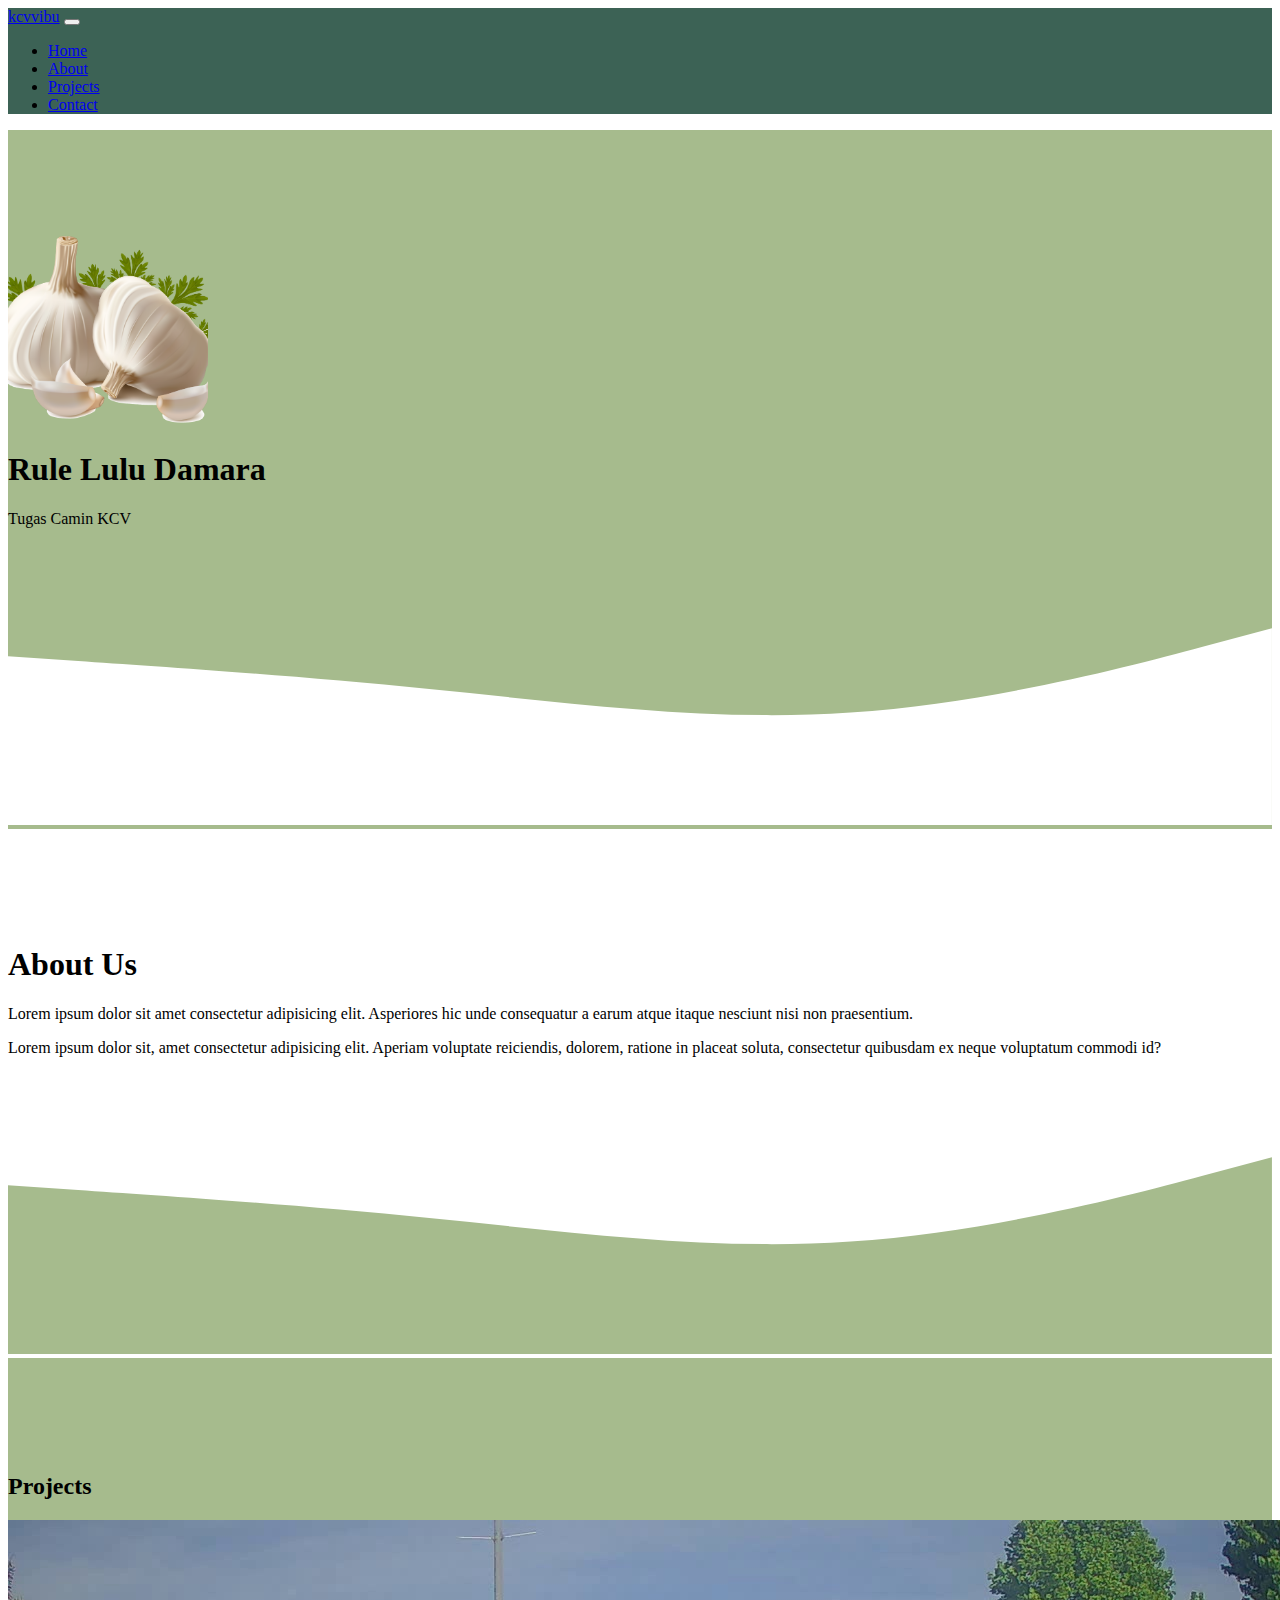
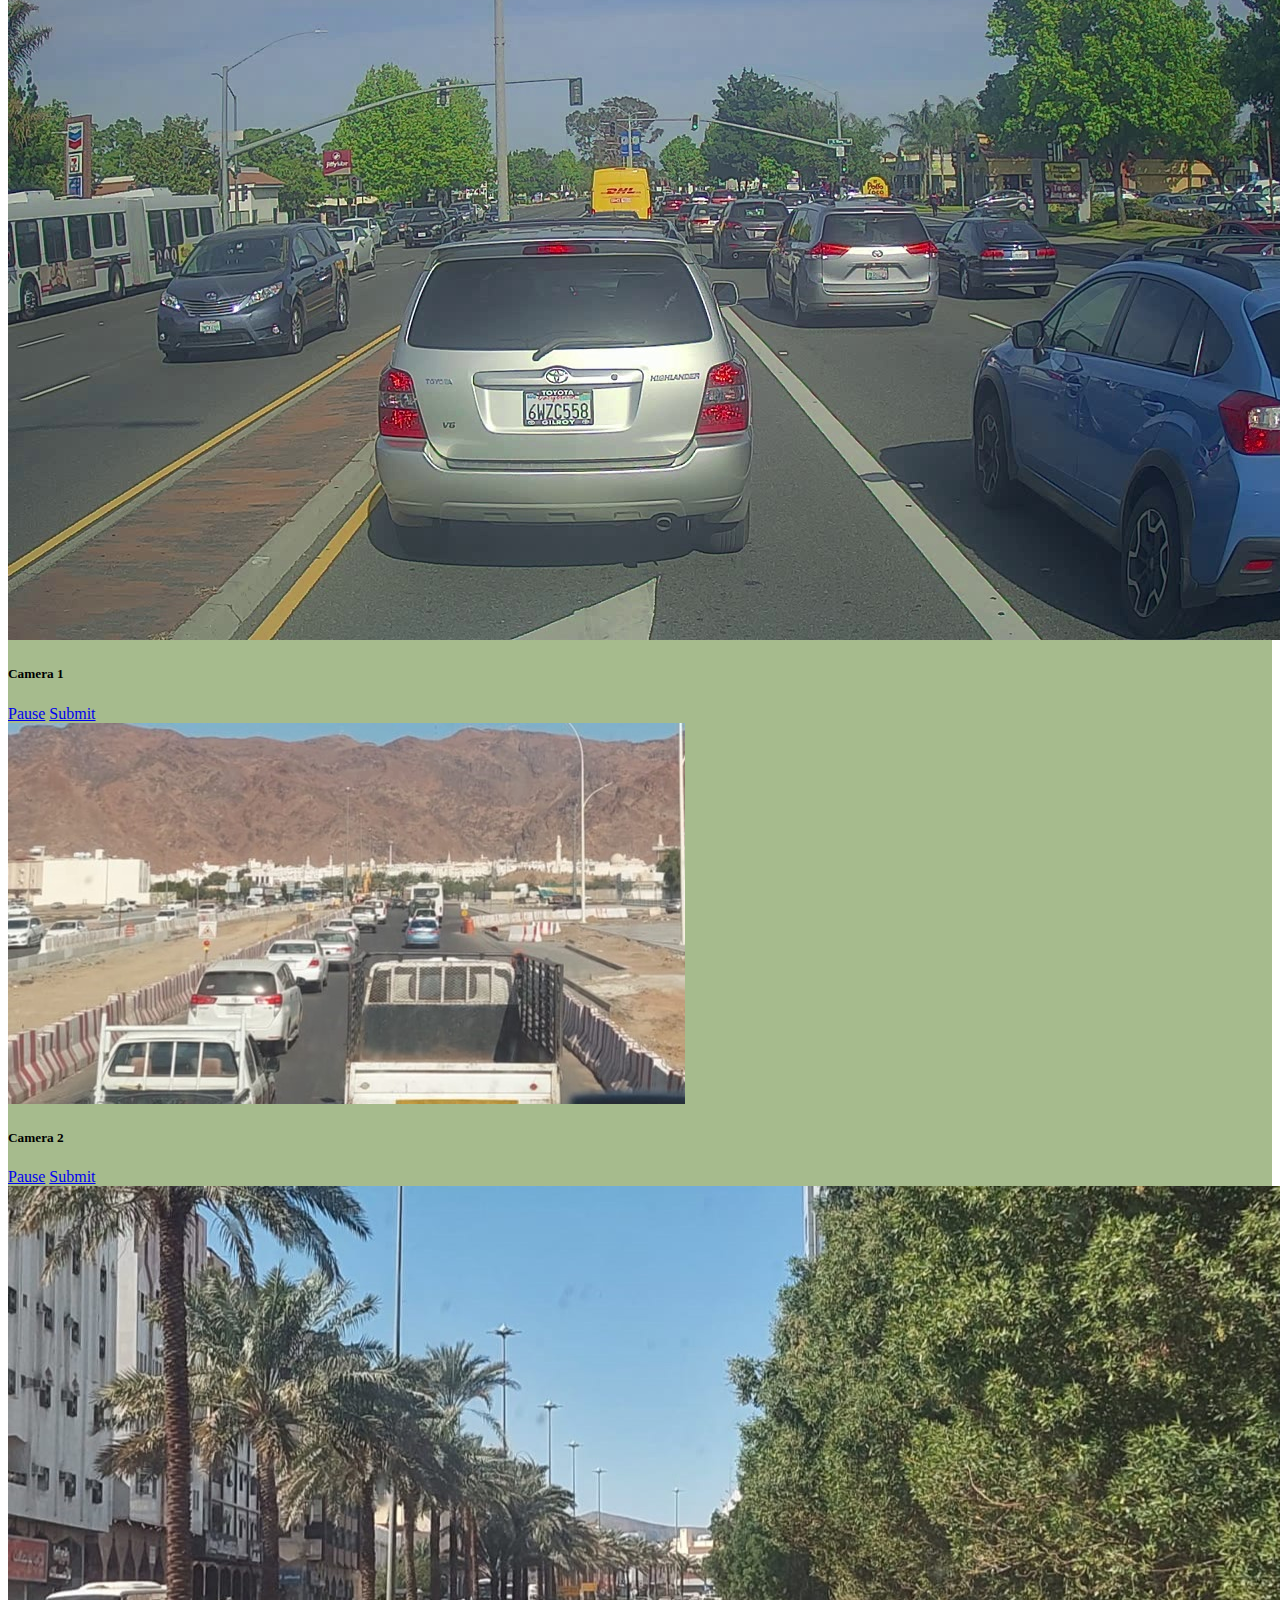
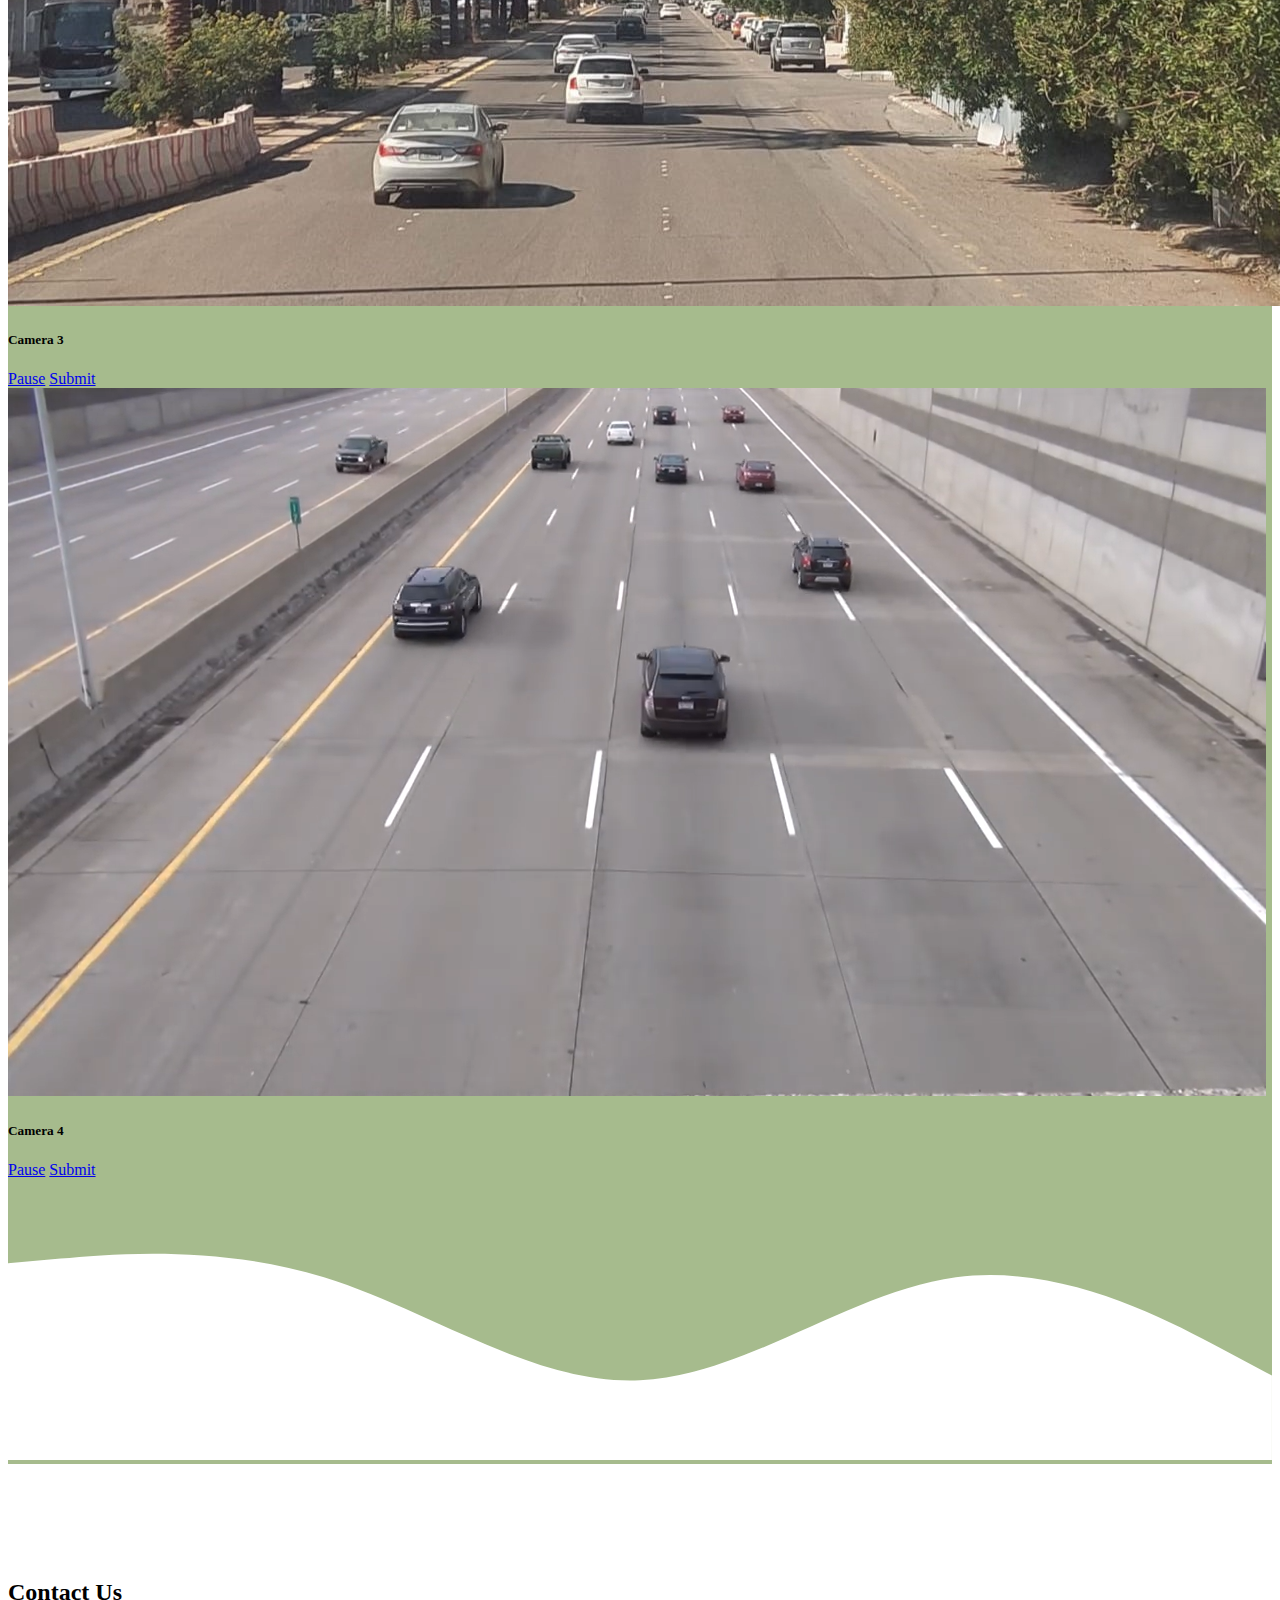
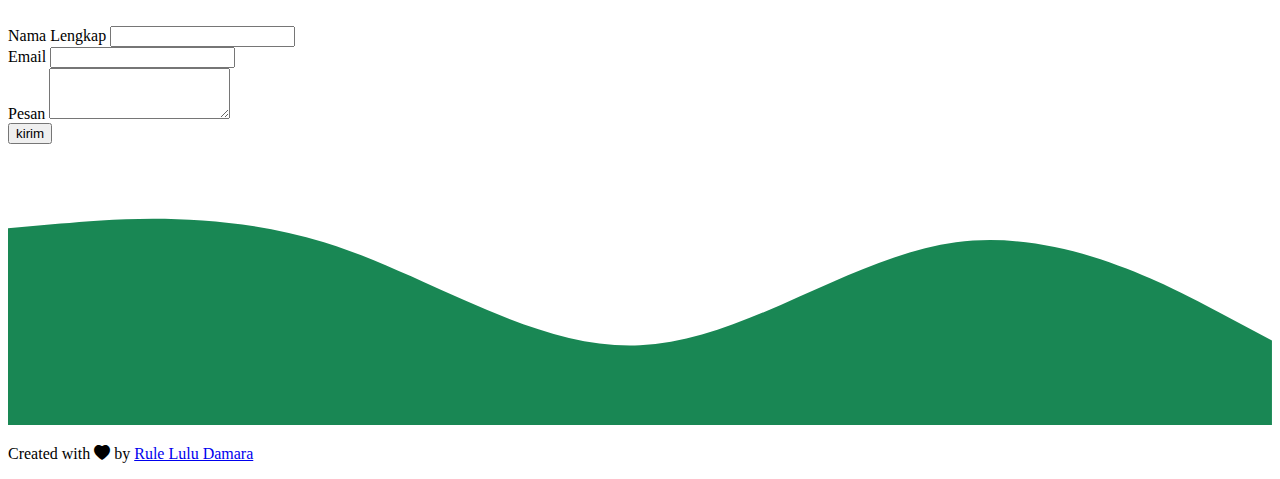
==== index.html @ 551d7cbe "first commit" ====
<!DOCTYPE html>
<html lang="en">
  <head>
    <meta charset="utf-8" />
    <meta name="viewport" content="width=device-width, initial-scale=1" />
    <title>kcvvibu</title>

    <!-- Bootstarp CSS-->
    <link href="https://cdn.jsdelivr.net/npm/bootstrap@5.3.0-alpha1/dist/css/bootstrap.min.css" rel="stylesheet" integrity="sha384-GLhlTQ8iRABdZLl6O3oVMWSktQOp6b7In1Zl3/Jr59b6EGGoI1aFkw7cmDA6j6gD" crossorigin="anonymous" />

    <!-- Bootstrap Icon-->
    <link rel="stylesheet" href="https://cdn.jsdelivr.net/npm/bootstrap-icons@1.10.3/font/bootstrap-icons.css" />

    <!-- CSS -->
    <link rel="stylesheet" href="style.css" />
  </head>

  <body id="home">
    <!-- Navigation Bar-->
    <nav class="navbar navbar-expand-lg navbar-dark shadow-sm fixed-top" style="background-color: #3c6255 ">
      <div class="container">
        <a class="navbar-brand" href="#">kcvvibu</a>
        <button class="navbar-toggler" type="button" data-bs-toggle="collapse" data-bs-target="#navbarNav" aria-controls="navbarNav" aria-expanded="false" aria-label="Toggle navigation">
          <span class="navbar-toggler-icon"></span>
        </button>
        <div class="collapse navbar-collapse" id="navbarNav">
          <ul class="navbar-nav ms-auto">
            <li class="nav-item">
              <a class="nav-link active" aria-current="page" href="#home">Home</a>
            </li>
            <li class="nav-item">
              <a class="nav-link" href="#about">About</a>
            </li>
            <li class="nav-item">
              <a class="nav-link" href="#projects">Projects</a>
            </li>
            <li class="nav-item">
              <a class="nav-link" href="#contact">Contact</a>
            </li>
          </ul>
        </div>
      </div>
    </nav>
    <!-- End Navigation Bar-->

    <!-- Jumbo Tron-->
    <section class="jumbotron text-center">
      <img src="Images/bawang.png" width="200" class="rounded-circle img-thumbnail" />
      <h1 class="display-4">Rule Lulu Damara</h1>
      <p class="lead">Tugas Camin KCV</p>
      <svg xmlns="http://www.w3.org/2000/svg" viewBox="0 0 1440 320">
        <path
          fill="#fff"
          fill-opacity="1"
          d="M0,128L80,133.3C160,139,320,149,480,165.3C640,181,800,203,960,192C1120,181,1280,139,1360,117.3L1440,96L1440,320L1360,320C1280,320,1120,320,960,320C800,320,640,320,480,320C320,320,160,320,80,320L0,320Z"
        ></path>
      </svg>
    </section>
    <!-- End Jumbo Tron-->

    <!-- About -->
    <section id="about">
      <div class="container">
        <div class="row text-center mb-4">
          <div class="col">
            <h1>About Us</h1>
          </div>
        </div>
        <div class="row justify-content-center fs-5 text-center">
          <div class="col-md-4 md-4">
            <p>Lorem ipsum dolor sit amet consectetur adipisicing elit. Asperiores hic unde consequatur a earum atque itaque nesciunt nisi non praesentium.</p>
          </div>
          <div class="col-md-4 md-4">
            <p>Lorem ipsum dolor sit, amet consectetur adipisicing elit. Aperiam voluptate reiciendis, dolorem, ratione in placeat soluta, consectetur quibusdam ex neque voluptatum commodi id?</p>
          </div>
        </div>
      </div>
      <svg xmlns="http://www.w3.org/2000/svg" viewBox="0 0 1440 320">
        <path
          fill="#A6BB8D"
          fill-opacity="1"
          d="M0,128L80,133.3C160,139,320,149,480,165.3C640,181,800,203,960,192C1120,181,1280,139,1360,117.3L1440,96L1440,320L1360,320C1280,320,1120,320,960,320C800,320,640,320,480,320C320,320,160,320,80,320L0,320Z"
        ></path>
      </svg>
    </section>
    <!-- End About-->

    <!-- Projects -->
    <section id="projects">
      <div class="container">
        <div class="row text-center mb-3">
          <div class="col">
            <h2>Projects</h2>
          </div>
        </div>
        <div class="row text-center justify-content-center">
          <div class="col-md-3 mb-3">
            <div class="card">
              <img src="Images/test.jpg" class="card-img-top" alt="camera 1" />
              <div class="card-body">
                <h5 class="card-title">Camera 1</h5>
                <a href="#" class="btn btn-success">Pause</a>
                <a href="#" class="btn btn-success ms-3">Submit</a>
              </div>
            </div>
          </div>
          <div class="col-md-3 mb-3">
            <div class="card">
              <img src="Images/car2.jpeg" class="card-img-top" alt="camera 2" />
              <div class="card-body">
                <h5 class="card-title">Camera 2</h5>
                <a href="#" class="btn btn-success">Pause</a>
                <a href="#" class="btn btn-success ms-3">Submit</a>
              </div>
            </div>
          </div>
          <div class="col-md-3 mb-3">
            <div class="card">
              <img src="Images/car3.jpeg" class="card-img-top" alt="camera 3" />
              <div class="card-body">
                <h5 class="card-title">Camera 3</h5>
                <a href="#" class="btn btn-success">Pause</a>
                <a href="#" class="btn btn-success ms-3">Submit</a>
              </div>
            </div>
          </div>
          <div class="col-md-3 mb-3">
            <div class="card">
              <img src="Images/cars.png" class="card-img-top" alt="camera 4" />
              <div class="card-body">
                <h5 class="card-title">Camera 4</h5>
                <a href="#" class="btn btn-success">Pause</a>
                <a href="#" class="btn btn-success ms-3">Submit</a>
              </div>
            </div>
          </div>
        </div>
      </div>
      <svg xmlns="http://www.w3.org/2000/svg" viewBox="0 0 1440 320">
        <path
          fill="#fff"
          fill-opacity="1"
          d="M0,96L60,90.7C120,85,240,75,360,112C480,149,600,235,720,229.3C840,224,960,128,1080,112C1200,96,1320,160,1380,192L1440,224L1440,320L1380,320C1320,320,1200,320,1080,320C960,320,840,320,720,320C600,320,480,320,360,320C240,320,120,320,60,320L0,320Z"
        ></path>
      </svg>
    </section>
    <!-- End Projects-->

    <!-- Contact -->
    <section id="contact">
      <div class="container">
        <div class="row text-center">
          <div class="col mb-3">
            <h2>Contact Us</h2>
          </div>
        </div>
        <div class="row justify-content-center">
          <div class="col-md-8">
            <form>
              <div class="mb-3">
                <label for="name" class="form-label">Nama Lengkap</label>
                <input type="name" class="form-control" id="name" aria-describedby="emailHelp" />
              </div>
              <div class="mb-3">
                <label for="email" class="form-label">Email</label>
                <input type="email" class="form-control" id="email" aria-describedby="emailHelp" />
              </div>
              <div class="mb-3">
                <label for="Pesan" class="form-label">Pesan</label>
                <textarea class="form-control" id="pesan" rows="3"></textarea>
              </div>
              <button type="submit" class="btn btn-success">kirim</button>
            </form>
          </div>
        </div>
      </div>
      <svg xmlns="http://www.w3.org/2000/svg" viewBox="0 0 1440 320">
        <path
          fill="#198754"
          fill-opacity="1"
          d="M0,96L60,90.7C120,85,240,75,360,112C480,149,600,235,720,229.3C840,224,960,128,1080,112C1200,96,1320,160,1380,192L1440,224L1440,320L1380,320C1320,320,1200,320,1080,320C960,320,840,320,720,320C600,320,480,320,360,320C240,320,120,320,60,320L0,320Z"
        ></path>
      </svg>
    </section>
    <!-- End Contact-->

    <!-- Footer -->
    <footer class="bg-success text-white text-center pb-2">
      <p>Created with <i class="bi bi-heart-fill"></i> by <a href="#" class="text-white fw-bold">Rule Lulu Damara</a></p>
    </footer>
    <!-- End Footer -->

    <script src="https://cdn.jsdelivr.net/npm/bootstrap@5.3.0-alpha1/dist/js/bootstrap.bundle.min.js" integrity="sha384-w76AqPfDkMBDXo30jS1Sgez6pr3x5MlQ1ZAGC+nuZB+EYdgRZgiwxhTBTkF7CXvN" crossorigin="anonymous"></script>
  </body>
</html>
---- style.css ----
body {
  min-height: 2000px;
}
.jumbotron {
  padding-top: 6rem;
  background-color: #a6bb8d;
}

#projects {
  background-color: #a6bb8d;
}

section {
    padding-top: 6rem;
}
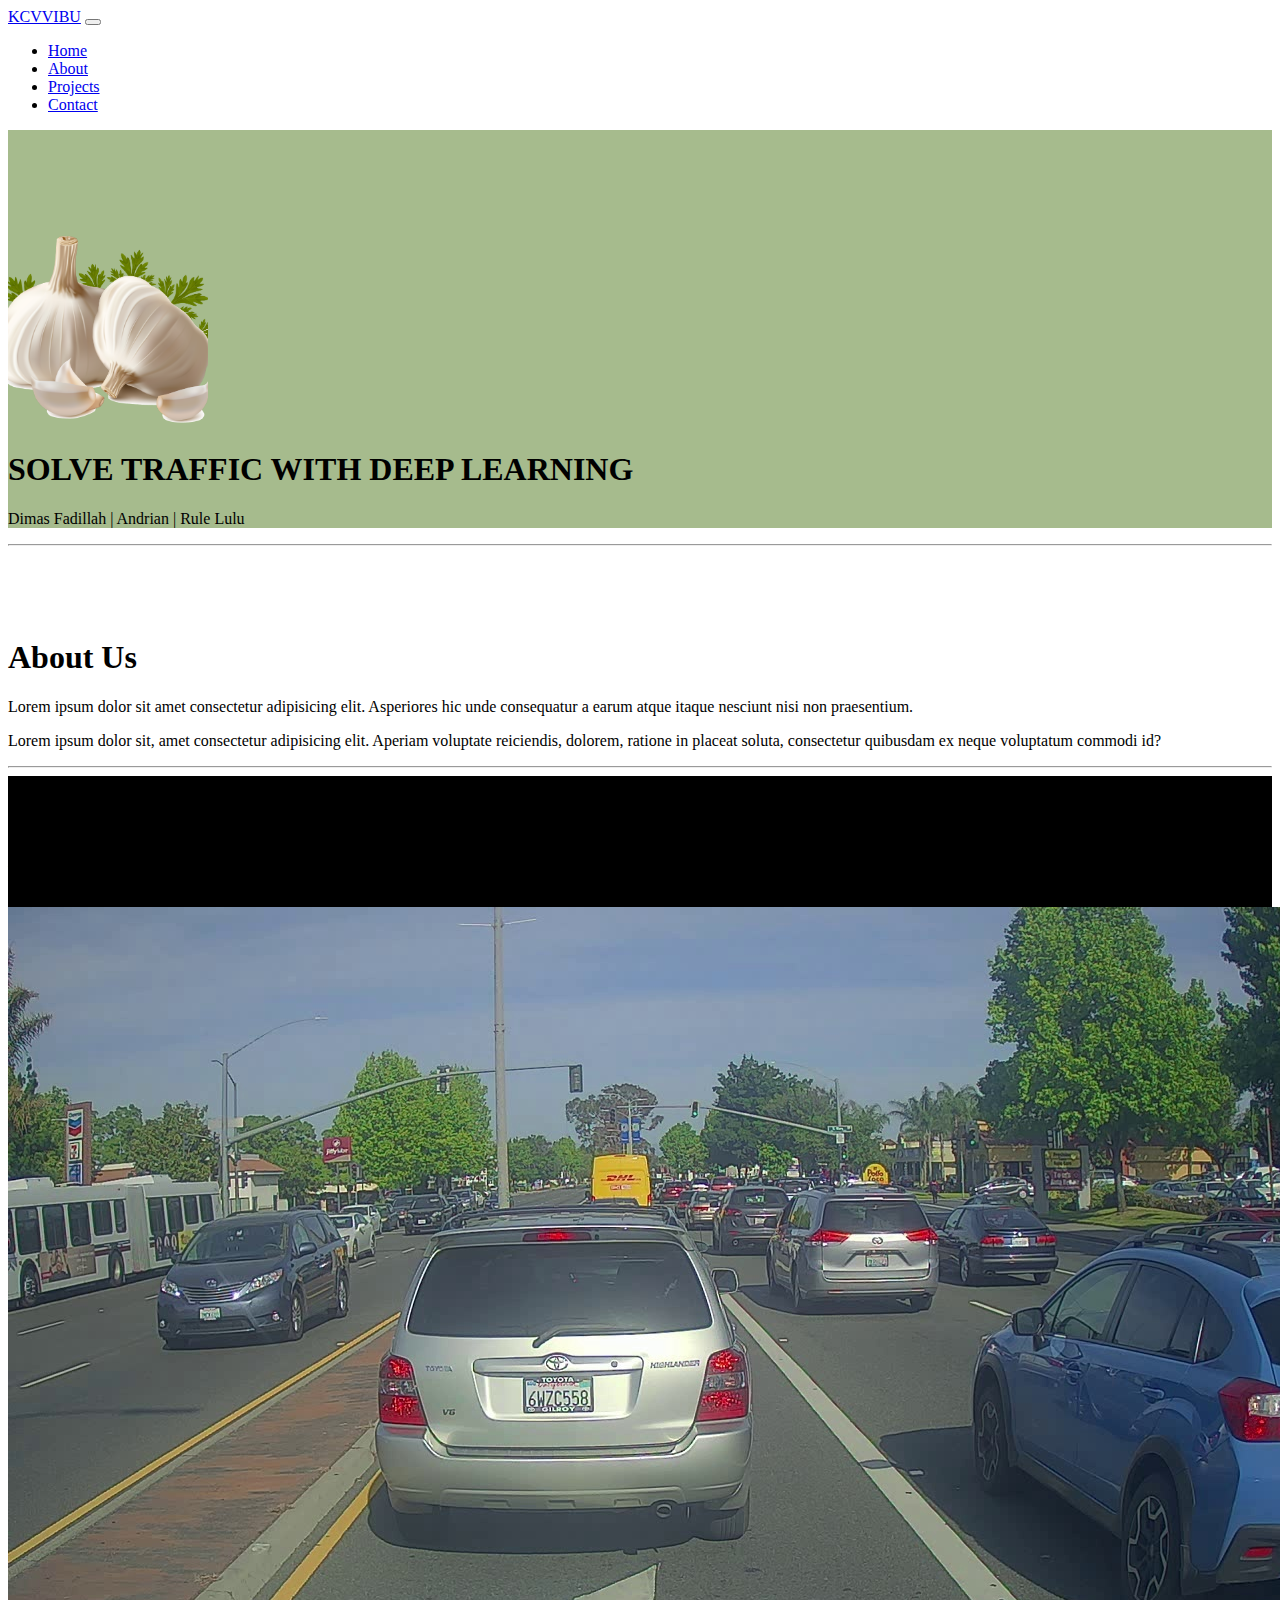
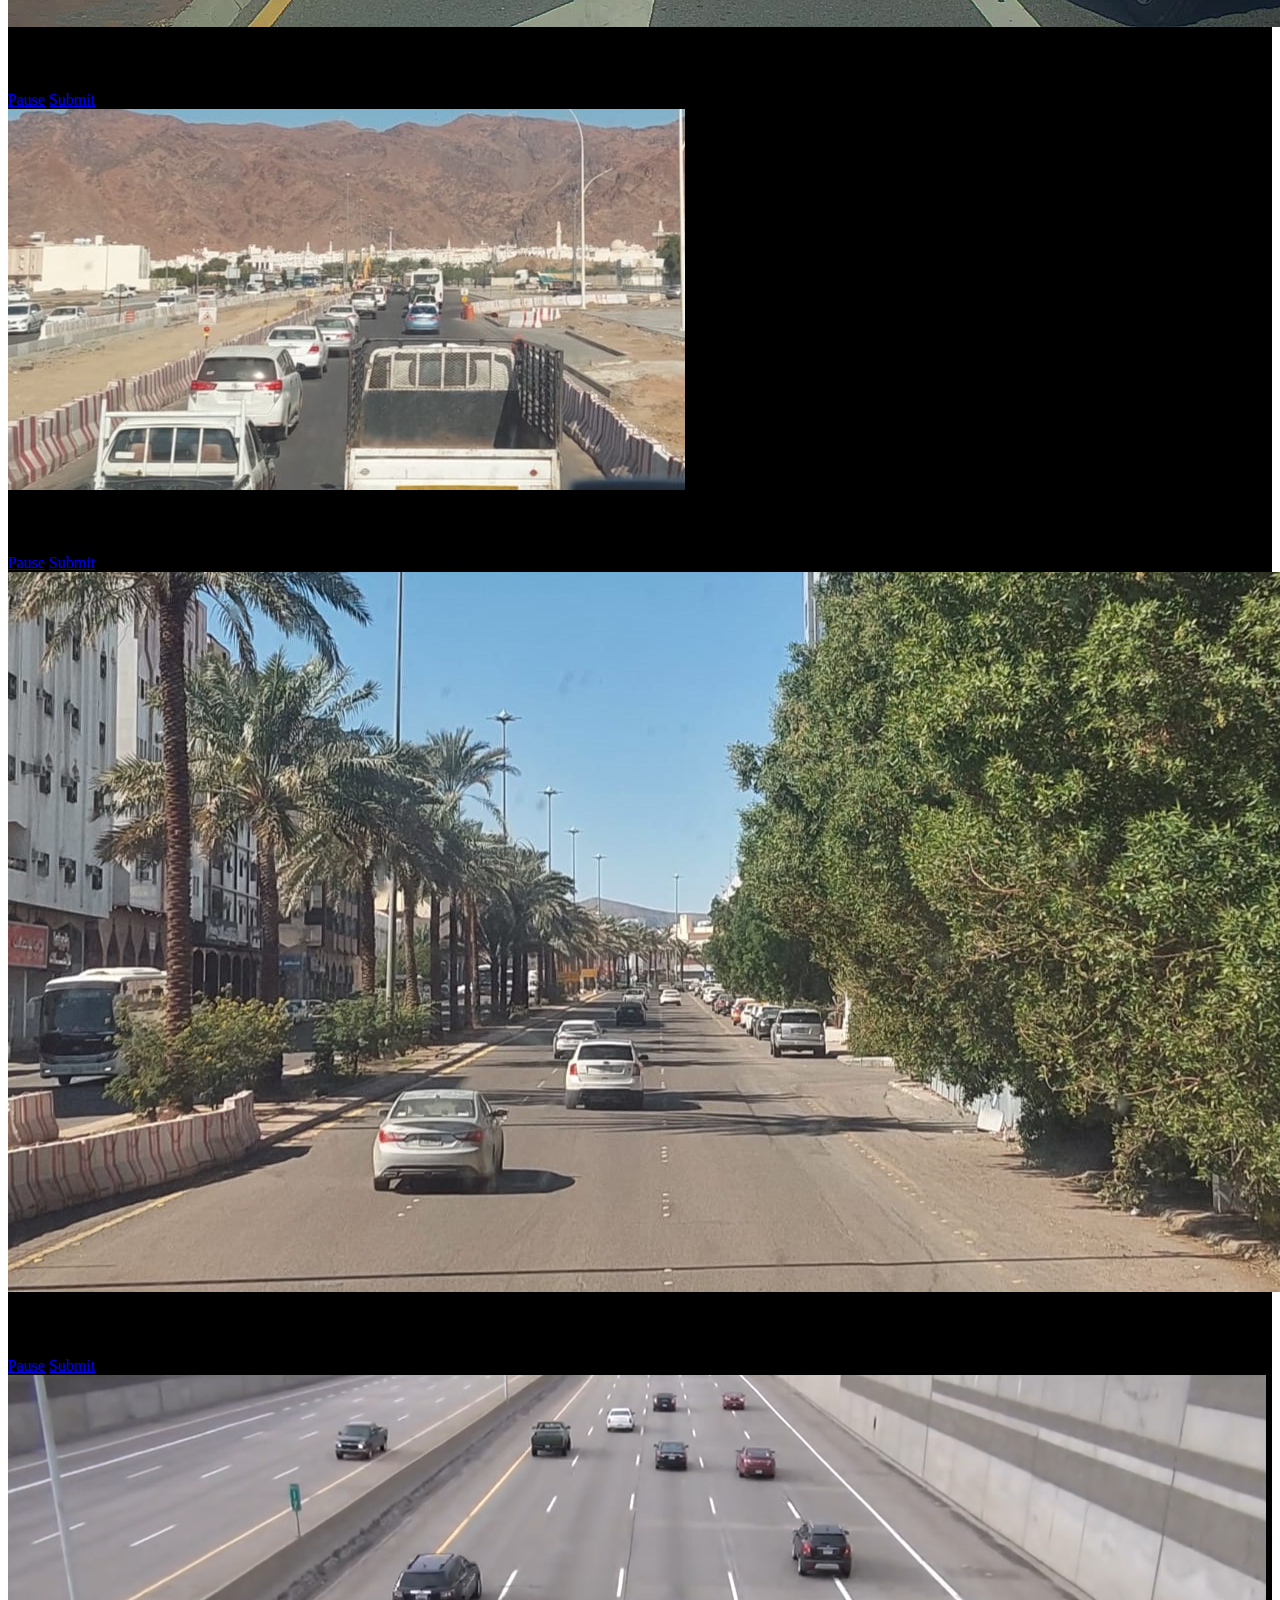
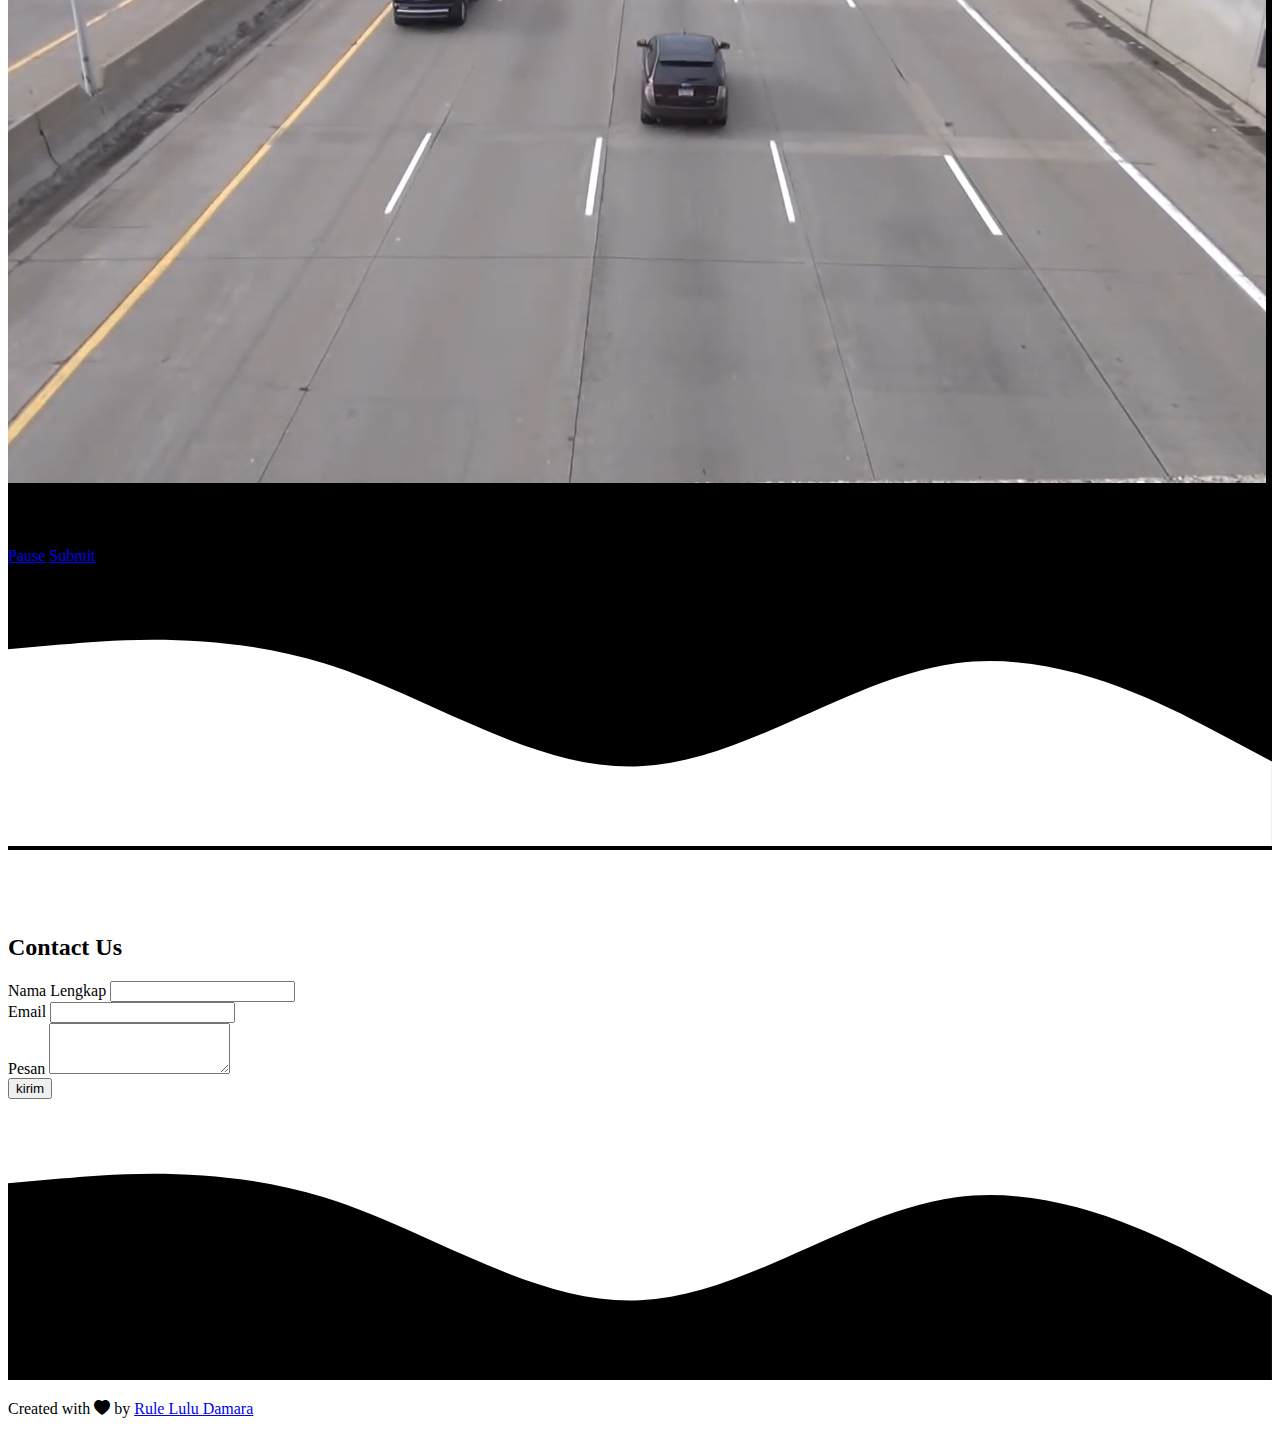
==== commit 1ea19e23: "first change" ====
--- a/index.html
+++ b/index.html
@@ -17,9 +17,9 @@
 
   <body id="home">
     <!-- Navigation Bar-->
-    <nav class="navbar navbar-expand-lg navbar-dark shadow-sm fixed-top" style="background-color: #3c6255 ">
+    <nav class="navbar navbar-expand-lg navbar-dark shadow-sm fixed-top bg-black">
       <div class="container">
-        <a class="navbar-brand" href="#">kcvvibu</a>
+        <a class="navbar-brand" href="#">KCVVIBU</a>
         <button class="navbar-toggler" type="button" data-bs-toggle="collapse" data-bs-target="#navbarNav" aria-controls="navbarNav" aria-expanded="false" aria-label="Toggle navigation">
           <span class="navbar-toggler-icon"></span>
         </button>
@@ -44,29 +44,23 @@
     <!-- End Navigation Bar-->
 
     <!-- Jumbo Tron-->
-    <section class="jumbotron text-center">
-      <img src="Images/bawang.png" width="200" class="rounded-circle img-thumbnail" />
-      <h1 class="display-4">Rule Lulu Damara</h1>
-      <p class="lead">Tugas Camin KCV</p>
-      <svg xmlns="http://www.w3.org/2000/svg" viewBox="0 0 1440 320">
-        <path
-          fill="#fff"
-          fill-opacity="1"
-          d="M0,128L80,133.3C160,139,320,149,480,165.3C640,181,800,203,960,192C1120,181,1280,139,1360,117.3L1440,96L1440,320L1360,320C1280,320,1120,320,960,320C800,320,640,320,480,320C320,320,160,320,80,320L0,320Z"
-        ></path>
-      </svg>
+    <section class="jumbotron text-center bg-black mb-3">
+      <img src="Images/bawang.png" width="200" class="rounded-circle img-thumbnail mb-3" />
+      <h1 class="display-4 text-light-emphasis">SOLVE TRAFFIC WITH DEEP LEARNING</h1>
+      <p class="lead text-light-emphasis pb-xxl-5">Dimas Fadillah | Andrian | Rule Lulu</p>
     </section>
     <!-- End Jumbo Tron-->
 
     <!-- About -->
+    <hr />
     <section id="about">
-      <div class="container">
+      <div class="container mb-3">
         <div class="row text-center mb-4">
           <div class="col">
             <h1>About Us</h1>
           </div>
         </div>
-        <div class="row justify-content-center fs-5 text-center">
+        <div class="row justify-content-center fs-5 text-center pb-5">
           <div class="col-md-4 md-4">
             <p>Lorem ipsum dolor sit amet consectetur adipisicing elit. Asperiores hic unde consequatur a earum atque itaque nesciunt nisi non praesentium.</p>
           </div>
@@ -75,14 +69,8 @@
           </div>
         </div>
       </div>
-      <svg xmlns="http://www.w3.org/2000/svg" viewBox="0 0 1440 320">
-        <path
-          fill="#A6BB8D"
-          fill-opacity="1"
-          d="M0,128L80,133.3C160,139,320,149,480,165.3C640,181,800,203,960,192C1120,181,1280,139,1360,117.3L1440,96L1440,320L1360,320C1280,320,1120,320,960,320C800,320,640,320,480,320C320,320,160,320,80,320L0,320Z"
-        ></path>
-      </svg>
     </section>
+    <hr />
     <!-- End About-->
 
     <!-- Projects -->
@@ -90,7 +78,7 @@
       <div class="container">
         <div class="row text-center mb-3">
           <div class="col">
-            <h2>Projects</h2>
+            <h2 class="text-white">Projects</h2>
           </div>
         </div>
         <div class="row text-center justify-content-center">
@@ -107,7 +95,7 @@
           <div class="col-md-3 mb-3">
             <div class="card">
               <img src="Images/car2.jpeg" class="card-img-top" alt="camera 2" />
-              <div class="card-body">
+              <div class="card-body bg-suc">
                 <h5 class="card-title">Camera 2</h5>
                 <a href="#" class="btn btn-success">Pause</a>
                 <a href="#" class="btn btn-success ms-3">Submit</a>
@@ -155,7 +143,7 @@
           </div>
         </div>
         <div class="row justify-content-center">
-          <div class="col-md-8">
+          <div class="col-md-5">
             <form>
               <div class="mb-3">
                 <label for="name" class="form-label">Nama Lengkap</label>
@@ -176,7 +164,7 @@
       </div>
       <svg xmlns="http://www.w3.org/2000/svg" viewBox="0 0 1440 320">
         <path
-          fill="#198754"
+          fill="bg-black"
           fill-opacity="1"
           d="M0,96L60,90.7C120,85,240,75,360,112C480,149,600,235,720,229.3C840,224,960,128,1080,112C1200,96,1320,160,1380,192L1440,224L1440,320L1380,320C1320,320,1200,320,1080,320C960,320,840,320,720,320C600,320,480,320,360,320C240,320,120,320,60,320L0,320Z"
         ></path>
@@ -185,7 +173,7 @@
     <!-- End Contact-->
 
     <!-- Footer -->
-    <footer class="bg-success text-white text-center pb-2">
+    <footer class="bg-black text-white text-center pb-2">
       <p>Created with <i class="bi bi-heart-fill"></i> by <a href="#" class="text-white fw-bold">Rule Lulu Damara</a></p>
     </footer>
     <!-- End Footer -->
--- a/style.css
+++ b/style.css
@@ -1,15 +1,12 @@
-body {
-  min-height: 2000px;
-}
 .jumbotron {
   padding-top: 6rem;
   background-color: #a6bb8d;
 }
 
 #projects {
-  background-color: #a6bb8d;
+  background-color: black;
 }
 
 section {
-    padding-top: 6rem;
-}+  padding-top: 4rem;
+}
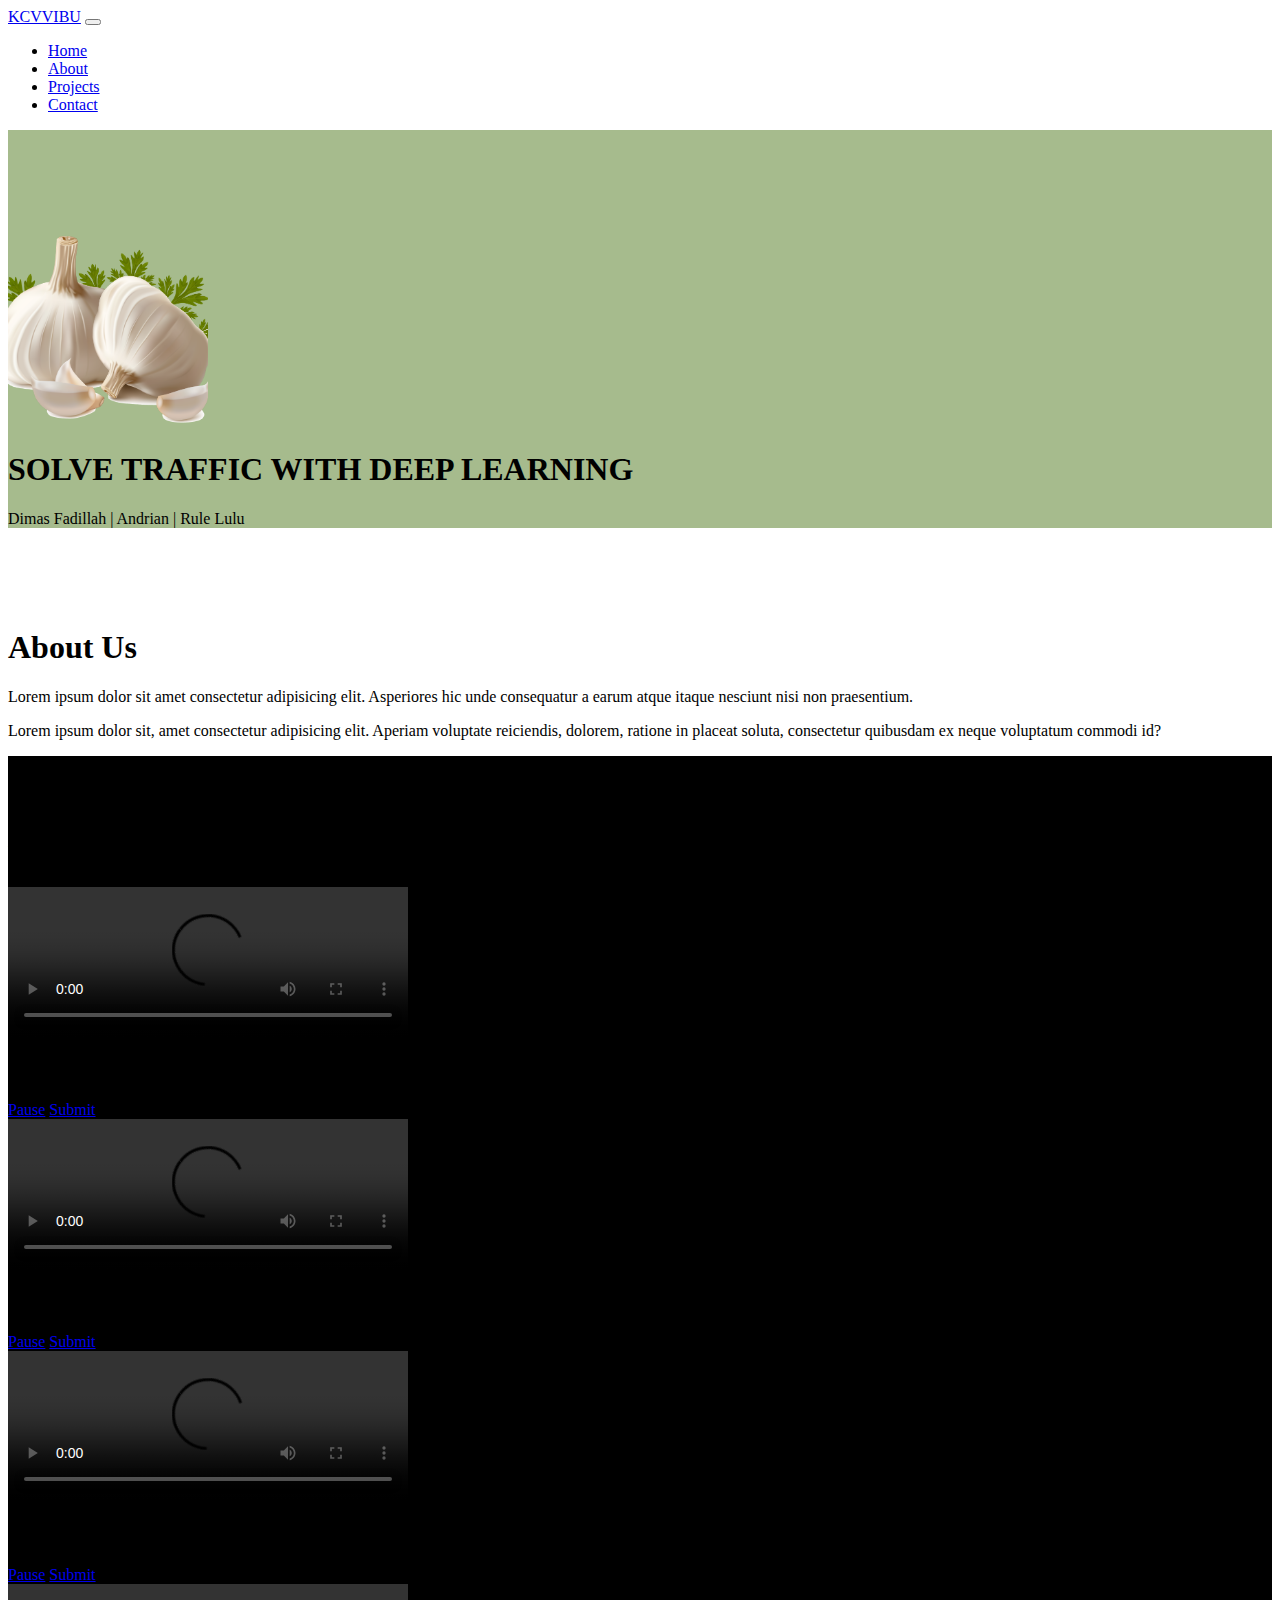
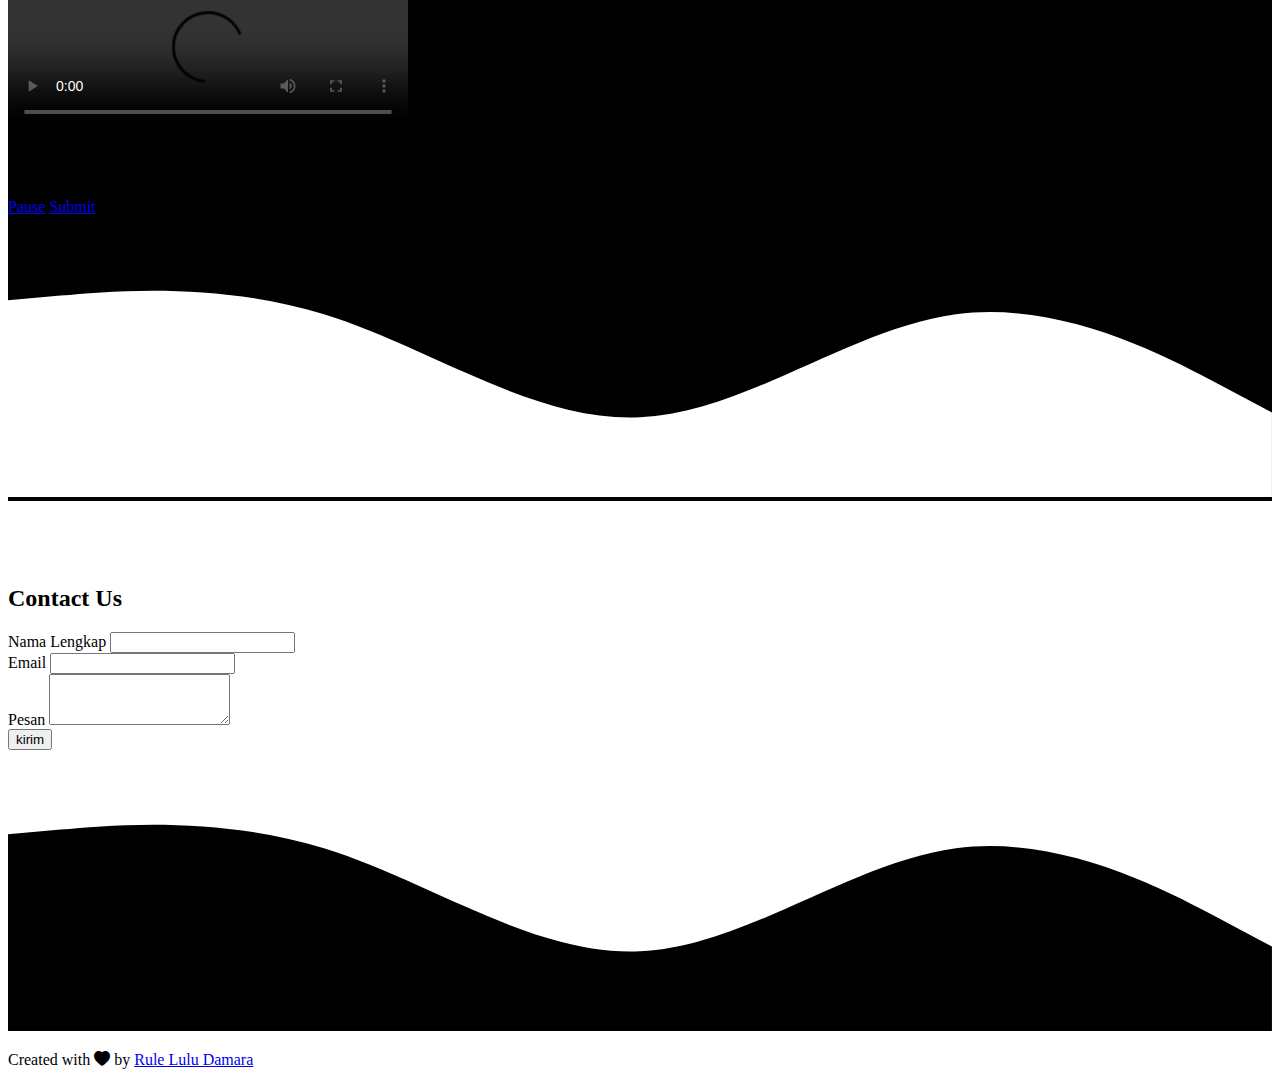
==== commit e253ab74: "update" ====
--- a/index.html
+++ b/index.html
@@ -44,15 +44,15 @@
     <!-- End Navigation Bar-->
 
     <!-- Jumbo Tron-->
-    <section class="jumbotron text-center bg-black mb-3">
-      <img src="Images/bawang.png" width="200" class="rounded-circle img-thumbnail mb-3" />
-      <h1 class="display-4 text-light-emphasis">SOLVE TRAFFIC WITH DEEP LEARNING</h1>
-      <p class="lead text-light-emphasis pb-xxl-5">Dimas Fadillah | Andrian | Rule Lulu</p>
+    <section class="jumbotron text-center bg-black pb-5">
+      <img src="Images/bawang.png" width="200" class="rounded-circle img-thumbnail mb-5" />
+      <h1 class="display-1 text-light-emphasis pb-5">SOLVE TRAFFIC WITH DEEP LEARNING</h1>
+      <p class="display-5 text-light-emphasis pb-5">Dimas Fadillah | Andrian | Rule Lulu</p>
     </section>
     <!-- End Jumbo Tron-->
 
     <!-- About -->
-    <hr />
+
     <section id="about">
       <div class="container mb-3">
         <div class="row text-center mb-4">
@@ -70,7 +70,7 @@
         </div>
       </div>
     </section>
-    <hr />
+
     <!-- End About-->
 
     <!-- Projects -->
@@ -84,7 +84,7 @@
         <div class="row text-center justify-content-center">
           <div class="col-md-3 mb-3">
             <div class="card">
-              <img src="Images/test.jpg" class="card-img-top" alt="camera 1" />
+              <video src="Videos/vb.mp4" class="card-img-top" controls width="400"></video>
               <div class="card-body">
                 <h5 class="card-title">Camera 1</h5>
                 <a href="#" class="btn btn-success">Pause</a>
@@ -94,7 +94,7 @@
           </div>
           <div class="col-md-3 mb-3">
             <div class="card">
-              <img src="Images/car2.jpeg" class="card-img-top" alt="camera 2" />
+              <video src="Videos/vb.mp4" class="card-img-top" controls width="400"></video>
               <div class="card-body bg-suc">
                 <h5 class="card-title">Camera 2</h5>
                 <a href="#" class="btn btn-success">Pause</a>
@@ -104,7 +104,7 @@
           </div>
           <div class="col-md-3 mb-3">
             <div class="card">
-              <img src="Images/car3.jpeg" class="card-img-top" alt="camera 3" />
+              <video src="Videos/vb.mp4" class="card-img-top" controls width="400"></video>
               <div class="card-body">
                 <h5 class="card-title">Camera 3</h5>
                 <a href="#" class="btn btn-success">Pause</a>
@@ -114,7 +114,7 @@
           </div>
           <div class="col-md-3 mb-3">
             <div class="card">
-              <img src="Images/cars.png" class="card-img-top" alt="camera 4" />
+              <video src="Videos/vb.mp4" class="card-img-top" controls width="400"></video>
               <div class="card-body">
                 <h5 class="card-title">Camera 4</h5>
                 <a href="#" class="btn btn-success">Pause</a>
--- a/style.css
+++ b/style.css
@@ -1,6 +1,7 @@
 .jumbotron {
   padding-top: 6rem;
   background-color: #a6bb8d;
+
 }
 
 #projects {
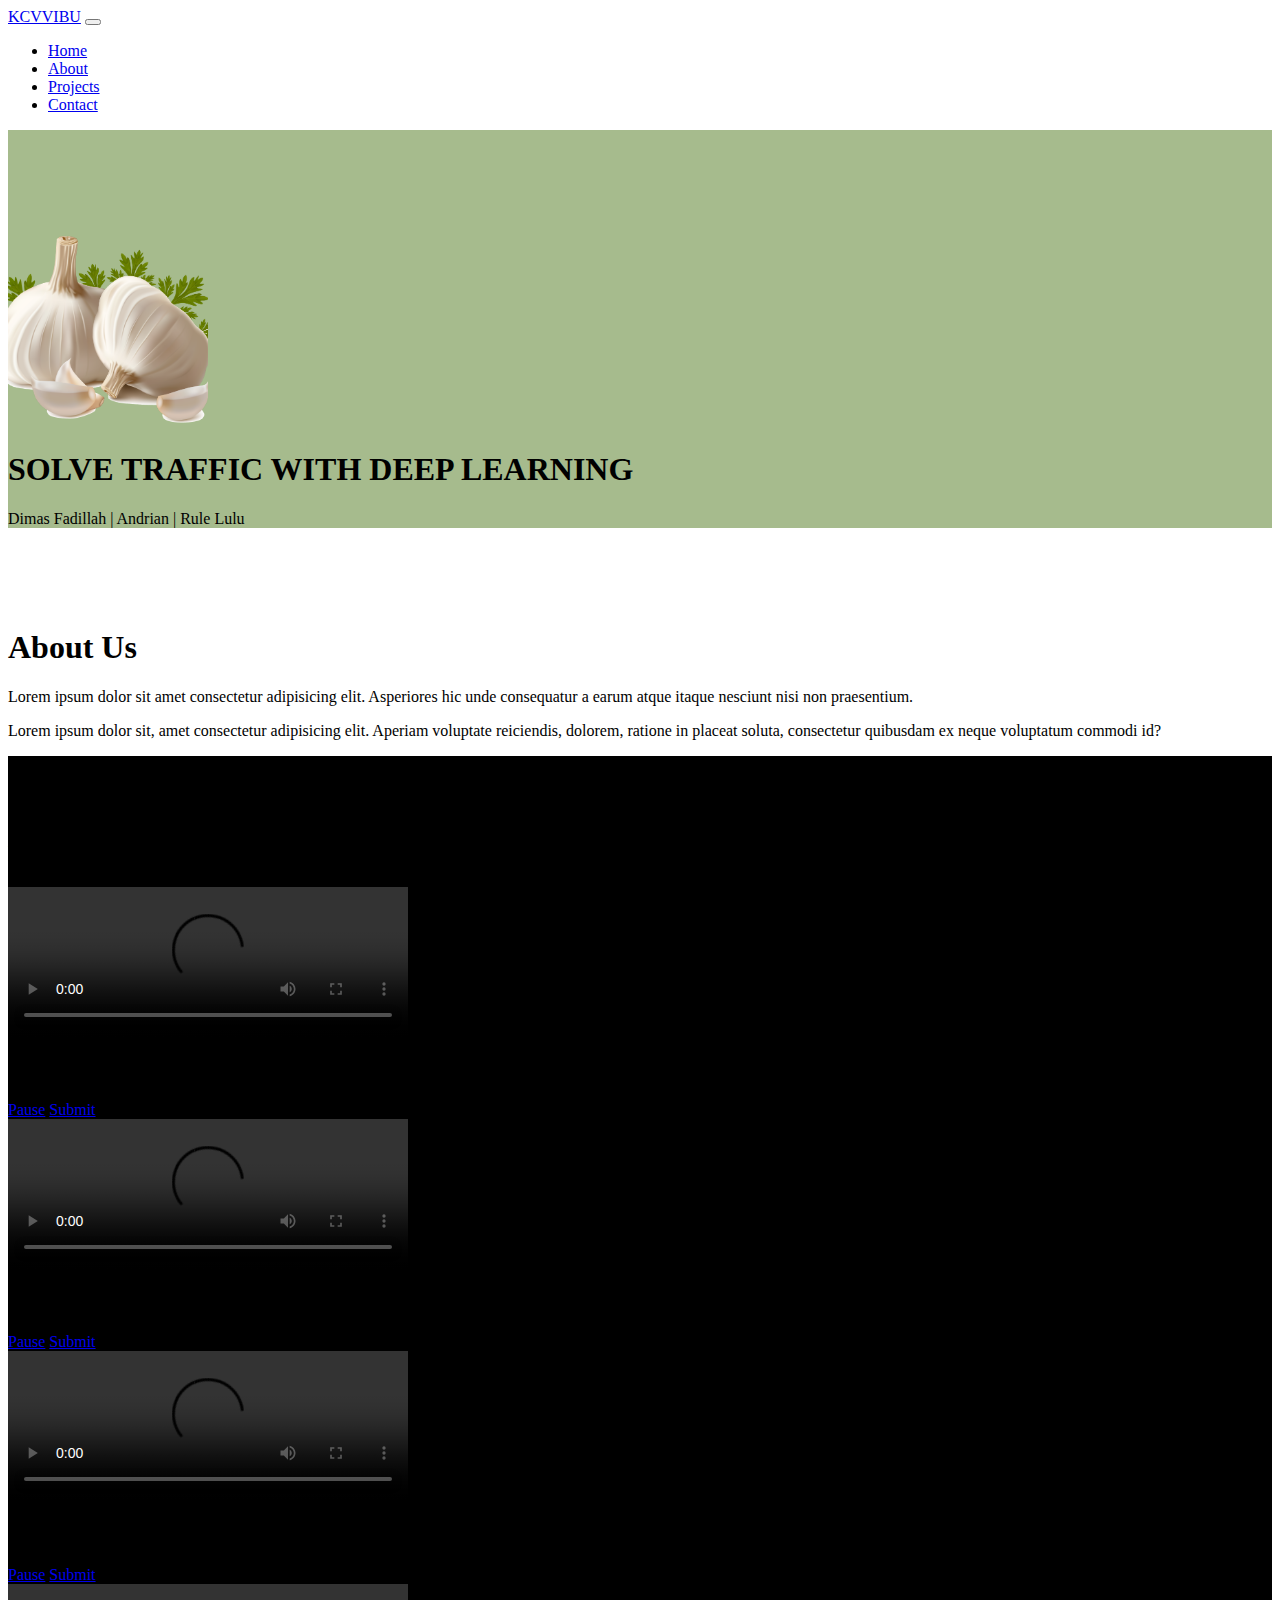
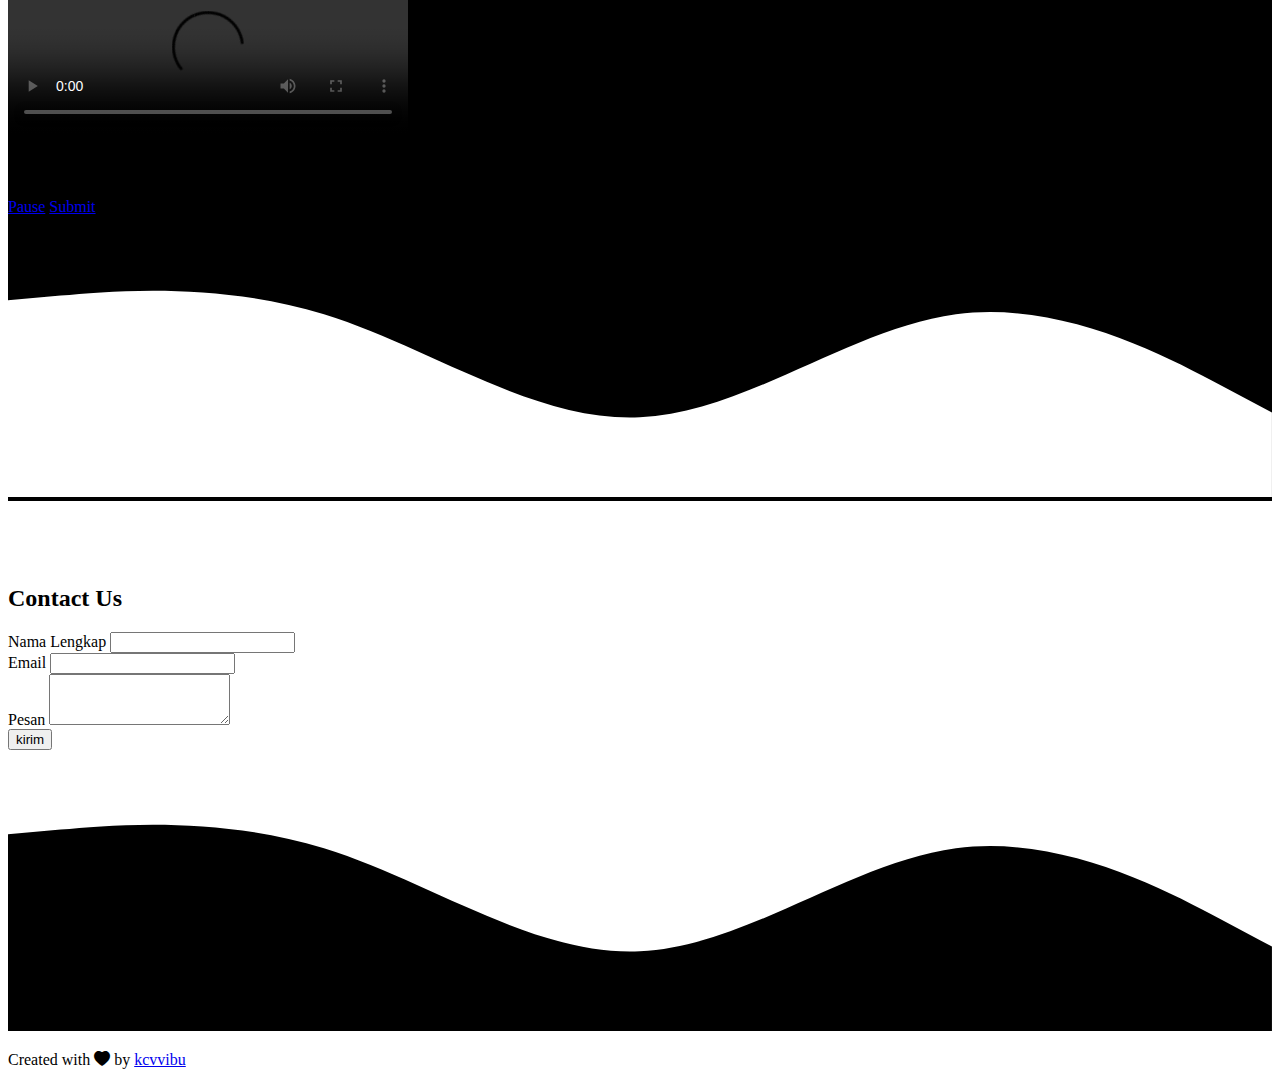
==== commit 811e35d6: "update" ====
--- a/index.html
+++ b/index.html
@@ -95,7 +95,7 @@
           <div class="col-md-3 mb-3">
             <div class="card">
               <video src="Videos/vb.mp4" class="card-img-top" controls width="400"></video>
-              <div class="card-body bg-suc">
+              <div class="card-body">
                 <h5 class="card-title">Camera 2</h5>
                 <a href="#" class="btn btn-success">Pause</a>
                 <a href="#" class="btn btn-success ms-3">Submit</a>
@@ -174,7 +174,7 @@
 
     <!-- Footer -->
     <footer class="bg-black text-white text-center pb-2">
-      <p>Created with <i class="bi bi-heart-fill"></i> by <a href="#" class="text-white fw-bold">Rule Lulu Damara</a></p>
+      <p>Created with <i class="bi bi-heart-fill"></i> by <a href="#" class="text-white fw-bold">kcvvibu</a></p>
     </footer>
     <!-- End Footer -->
 
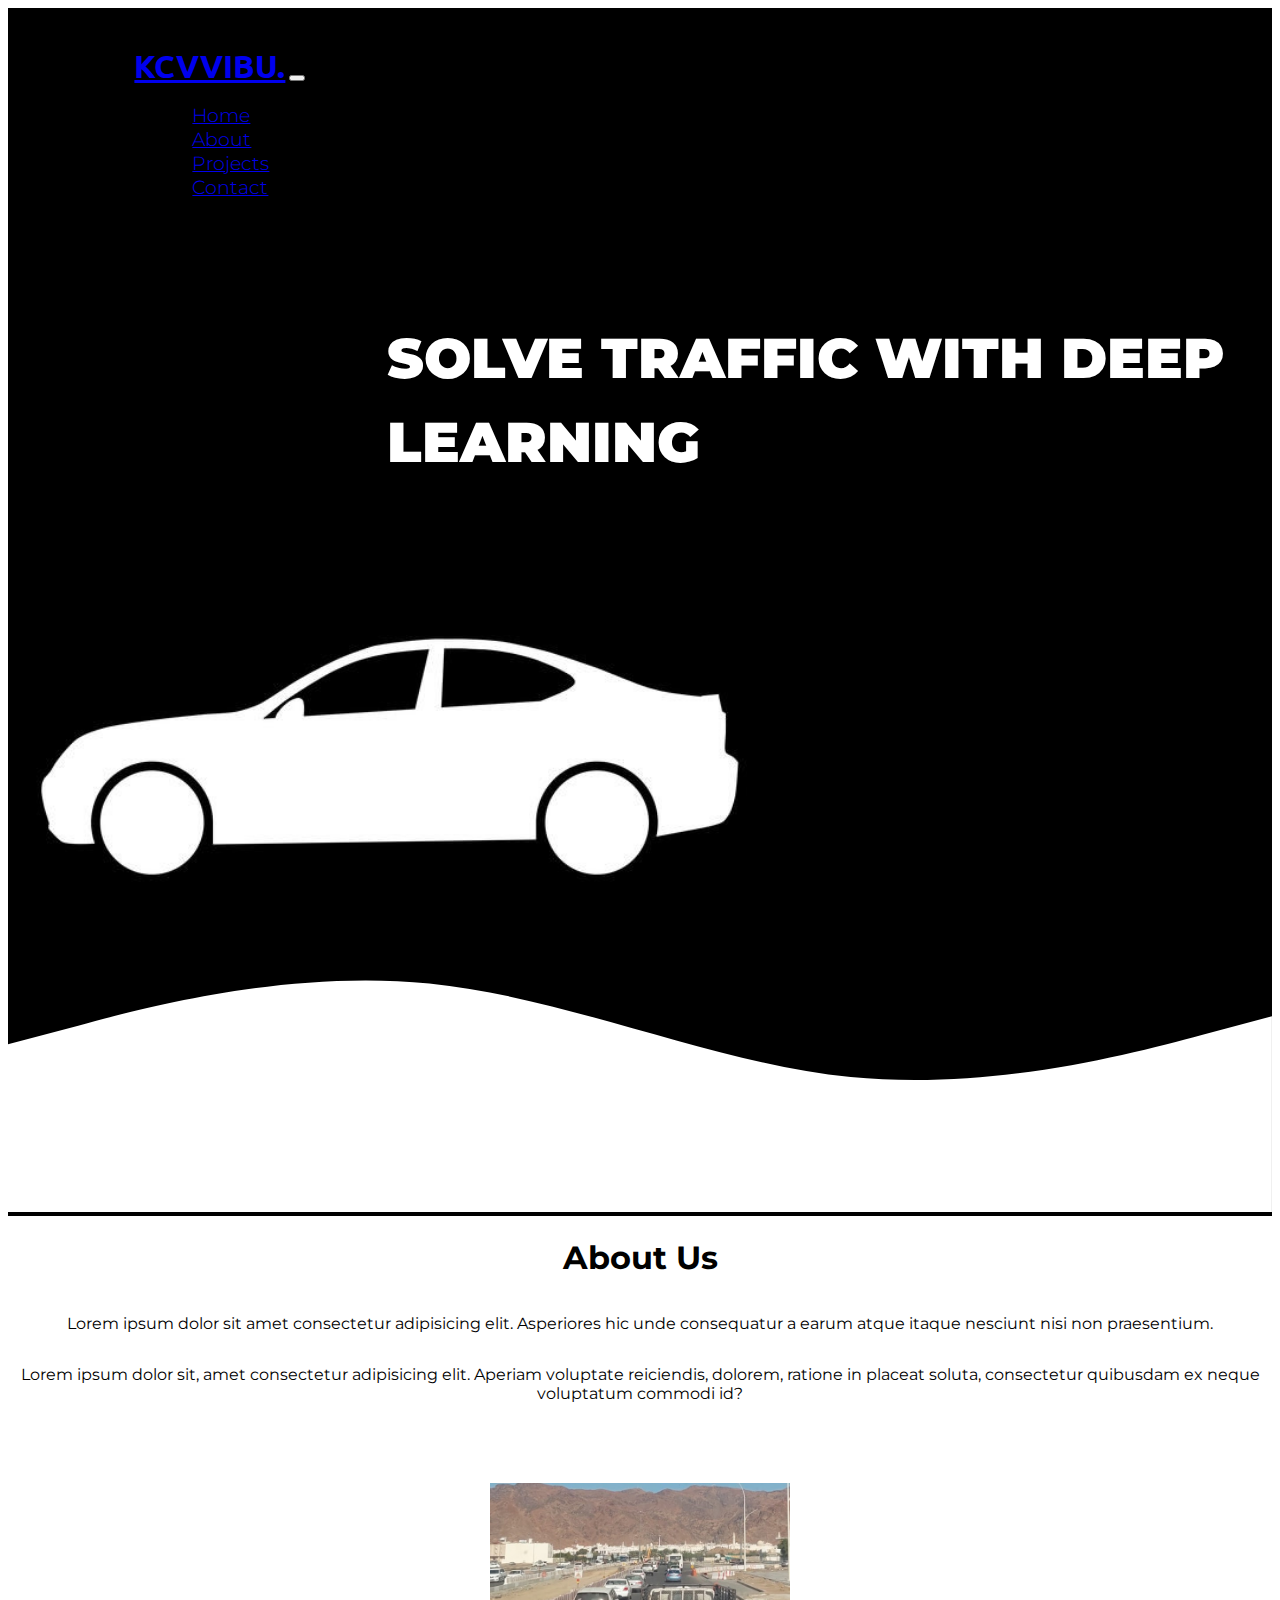
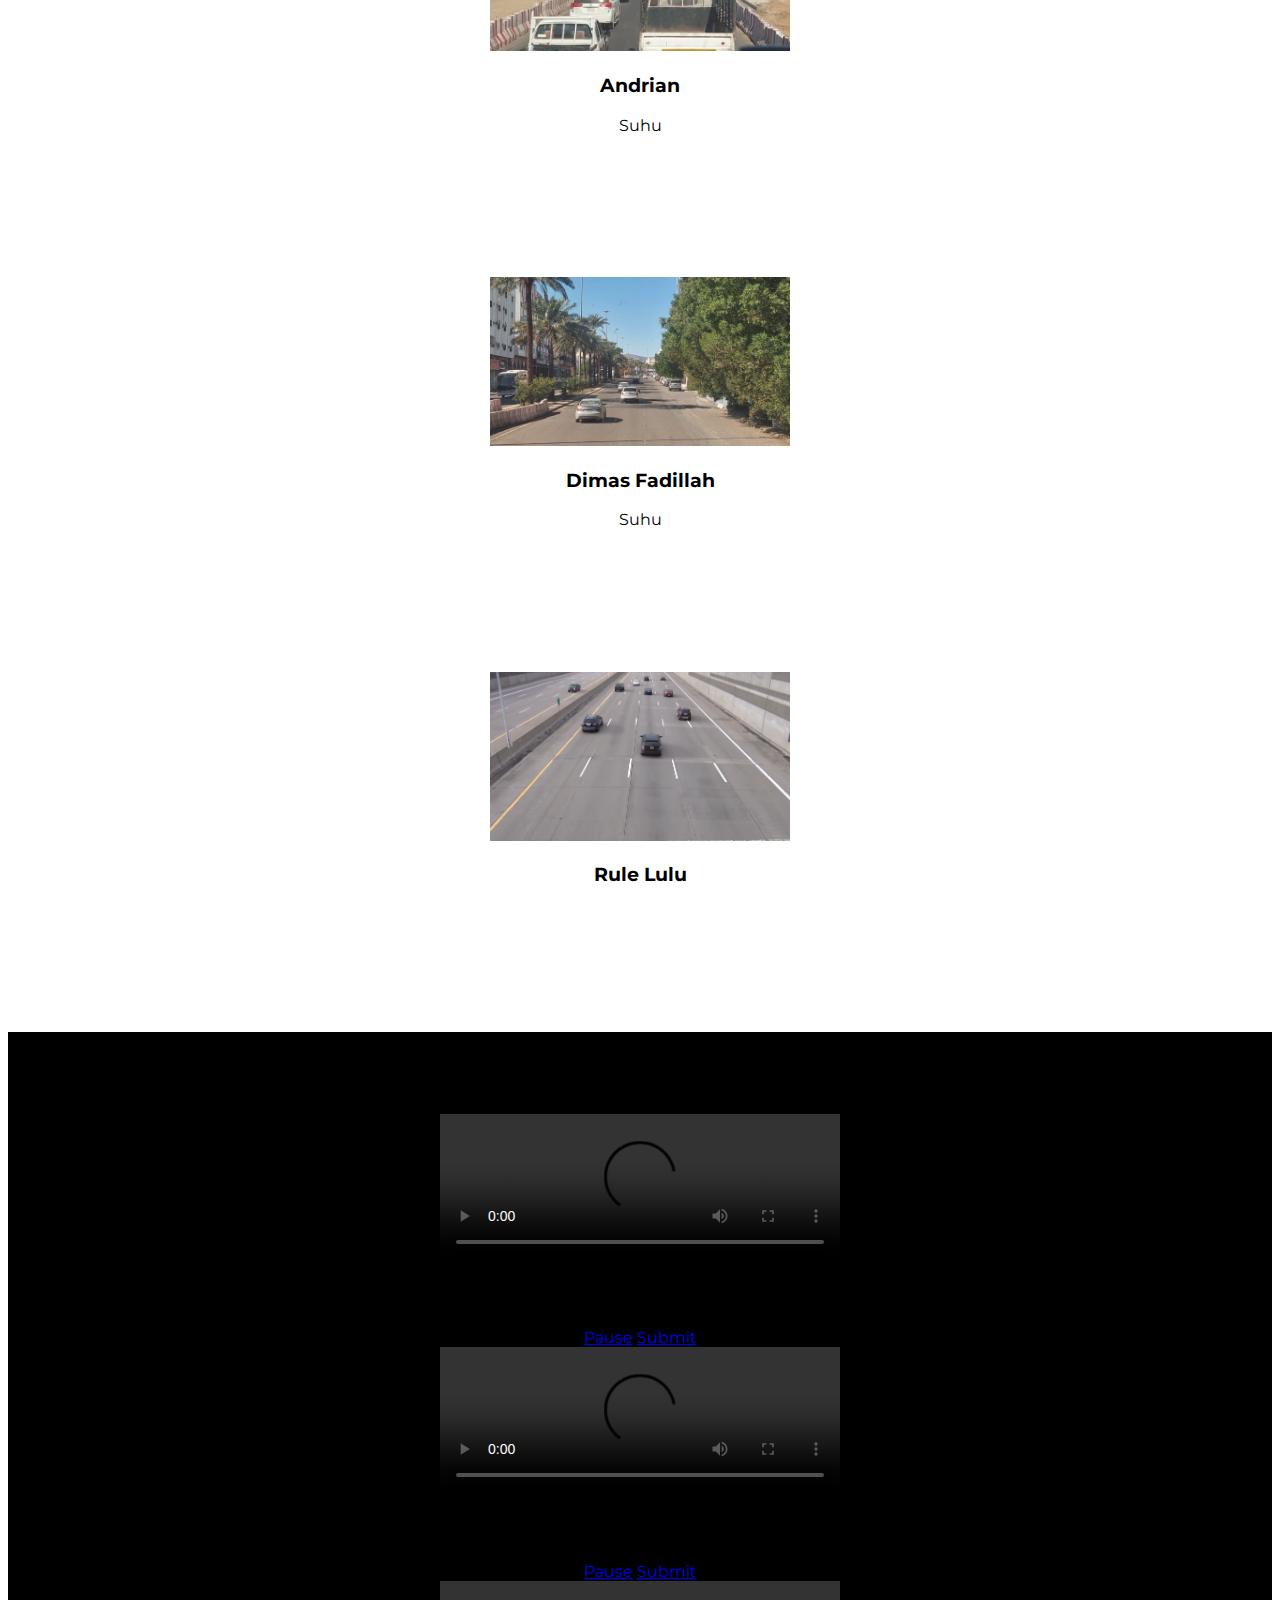
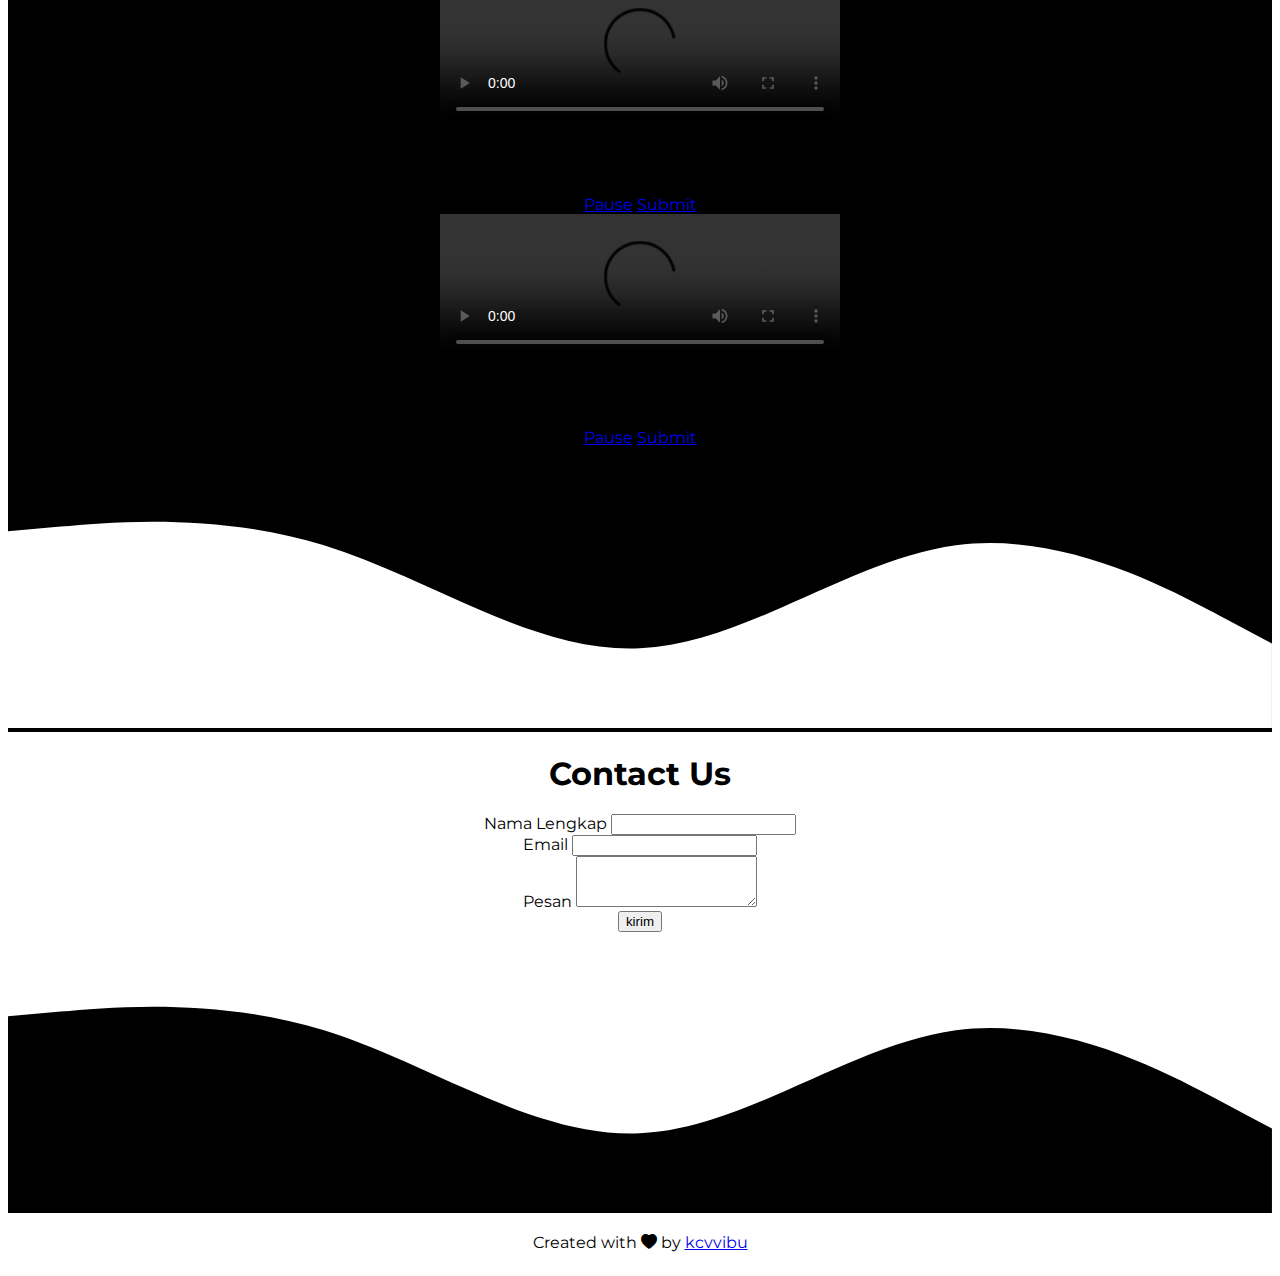
==== commit 2b72195d: "update" ====
--- a/index.html
+++ b/index.html
@@ -11,46 +11,60 @@
     <!-- Bootstrap Icon-->
     <link rel="stylesheet" href="https://cdn.jsdelivr.net/npm/bootstrap-icons@1.10.3/font/bootstrap-icons.css" />
 
+    <!-- Google Fonts -->
+    <link href="https://fonts.googleapis.com/css?family=Montserrat:300,400,500,600,700,800,900|Ubuntu:400,500,700&display=swap" rel="stylesheet" />
+
     <!-- CSS -->
     <link rel="stylesheet" href="style.css" />
   </head>
 
-  <body id="home">
-    <!-- Navigation Bar-->
-    <nav class="navbar navbar-expand-lg navbar-dark shadow-sm fixed-top bg-black">
-      <div class="container">
-        <a class="navbar-brand" href="#">KCVVIBU</a>
-        <button class="navbar-toggler" type="button" data-bs-toggle="collapse" data-bs-target="#navbarNav" aria-controls="navbarNav" aria-expanded="false" aria-label="Toggle navigation">
-          <span class="navbar-toggler-icon"></span>
-        </button>
-        <div class="collapse navbar-collapse" id="navbarNav">
-          <ul class="navbar-nav ms-auto">
-            <li class="nav-item">
-              <a class="nav-link active" aria-current="page" href="#home">Home</a>
-            </li>
-            <li class="nav-item">
-              <a class="nav-link" href="#about">About</a>
-            </li>
-            <li class="nav-item">
-              <a class="nav-link" href="#projects">Projects</a>
-            </li>
-            <li class="nav-item">
-              <a class="nav-link" href="#contact">Contact</a>
-            </li>
-          </ul>
-        </div>
-      </div>
-    </nav>
-    <!-- End Navigation Bar-->
-
-    <!-- Jumbo Tron-->
-    <section class="jumbotron text-center bg-black pb-5">
-      <img src="Images/bawang.png" width="200" class="rounded-circle img-thumbnail mb-5" />
-      <h1 class="display-1 text-light-emphasis pb-5">SOLVE TRAFFIC WITH DEEP LEARNING</h1>
-      <p class="display-5 text-light-emphasis pb-5">Dimas Fadillah | Andrian | Rule Lulu</p>
-    </section>
-    <!-- End Jumbo Tron-->
-
+  <body>
+   
+    <section class="colored-sec" id="home">
+      <div class="container-fluid">
+         <!-- Navigation Bar-->
+        <nav class="navbar navbar-expand-lg navbar-dark">
+          <a class="navbar-brand" href="#">KCVVIBU.</a>
+
+          <button class="navbar-toggler" type="button" data-bs-toggle="collapse" data-bs-target="#navbarNav" aria-controls="navbarNav" aria-expanded="false" aria-label="Toggle navigation">
+            <span class="navbar-toggler-icon"></span>
+          </button>
+
+          <!--supported content-->
+          <div class="collapse navbar-collapse" id="navbarNav">
+            <ul class="navbar-nav ms-auto bg-success rounded">
+              <li class="nav-item">
+                <a class="nav-link active" aria-current="page" href="#home">Home</a>
+              </li>
+              <li class="nav-item">
+                <a class="nav-link " href="#about">About</a>
+              </li>
+              <li class="nav-item">
+                <a class="nav-link" href="#projects">Projects</a>
+              </li>
+              <li class="nav-item">
+                <a class="nav-link" href="#contact">Contact</a>
+              </li>
+            </ul>
+          </div>
+        </nav>
+      </div>
+      <!-- End Navigation Bar-->
+
+      <!-- Title -->
+      <div class="row">
+        <div class="col">
+            <h1 class="display-1">SOLVE TRAFFIC WITH DEEP LEARNING</h1>
+            </div>
+          <div class="col-lg-6 ">
+            <img class="title-img rounded mx-auto d-block pb-5" src="Images/logo.jpg"  alt="profile" />
+          </div>
+        </div>
+      </div>
+      <svg xmlns="http://www.w3.org/2000/svg" viewBox="0 0 1440 320"><path fill="#ffffff" fill-opacity="1" d="M0,128L80,106.7C160,85,320,43,480,58.7C640,75,800,149,960,165.3C1120,181,1280,139,1360,117.3L1440,96L1440,320L1360,320C1280,320,1120,320,960,320C800,320,640,320,480,320C320,320,160,320,80,320L0,320Z"></path></svg>
+    </section>
+
+    
     <!-- About -->
 
     <section id="about">
@@ -69,20 +83,39 @@
           </div>
         </div>
       </div>
-    </section>
-
-    <!-- End About-->
+
+      <div class="row">
+        <div class="person col-lg-4">
+          <img src="Images/car2.jpeg" width="300px" class="rounded-circle"></img>
+          <h3 class="pt-3">Andrian</h3>
+          <p>Suhu</p>
+        </div>
+
+        <div class="person col-lg-4">
+          <img src="Images/car3.jpeg" width="300px" class="rounded-circle"></img>
+          <h3 class="pt-3">Dimas Fadillah</h3>
+          <p>Suhu</p>
+        </div>
+
+        <div class="person col-lg-4">
+         <img src="Images/cars.png" width="300px" class="rounded-circle"></img>
+          <h3 class="pt-3">Rule Lulu</h3>
+          <p></p>
+        </div>
+      </div>
+    </section>
 
     <!-- Projects -->
-    <section id="projects">
+    <section id="projects" class="pt-5
+    ">
       <div class="container">
         <div class="row text-center mb-3">
           <div class="col">
-            <h2 class="text-white">Projects</h2>
+            <h1 class="text-white">Projects</h1>
           </div>
         </div>
         <div class="row text-center justify-content-center">
-          <div class="col-md-3 mb-3">
+          <div class="col-md-5 mb-3">
             <div class="card">
               <video src="Videos/vb.mp4" class="card-img-top" controls width="400"></video>
               <div class="card-body">
@@ -92,7 +125,7 @@
               </div>
             </div>
           </div>
-          <div class="col-md-3 mb-3">
+          <div class="col-md-5 mb-3">
             <div class="card">
               <video src="Videos/vb.mp4" class="card-img-top" controls width="400"></video>
               <div class="card-body">
@@ -102,7 +135,7 @@
               </div>
             </div>
           </div>
-          <div class="col-md-3 mb-3">
+          <div class="col-md-5 mb-3">
             <div class="card">
               <video src="Videos/vb.mp4" class="card-img-top" controls width="400"></video>
               <div class="card-body">
@@ -112,7 +145,7 @@
               </div>
             </div>
           </div>
-          <div class="col-md-3 mb-3">
+          <div class="col-md-5 mb-3">
             <div class="card">
               <video src="Videos/vb.mp4" class="card-img-top" controls width="400"></video>
               <div class="card-body">
@@ -139,7 +172,7 @@
       <div class="container">
         <div class="row text-center">
           <div class="col mb-3">
-            <h2>Contact Us</h2>
+            <h1>Contact Us</h1>
           </div>
         </div>
         <div class="row justify-content-center">
--- a/style.css
+++ b/style.css
@@ -1,13 +1,90 @@
-.jumbotron {
-  padding-top: 6rem;
-  background-color: #a6bb8d;
+*{
+  overflow-x: hidden;
+}
 
+body {
+  font-family: 'Montserrat';
+  text-align: center;
 }
+
+h1, h2, h3, h4, h5, h6 {
+  font-family: 'Montserrat';
+  font-weight: bold;
+}
+
+/*home section*/
+#home {
+  text-align: left;
+} 
+
+.container-fluid {
+  padding: 3% 10% 5%;
+}
+
+.colored-sec { /*section coloring*/
+  background-color: black;
+  color: #FFF;
+}
+
+.white-sec {
+  background-color: #FFF;
+}
+
+/* Navigation Bar */
+.navbar-brand {
+  font-family: "Ubuntu";
+  font-size: 2rem;
+  font-weight: bold;
+}
+
+.nav-item {
+  padding: 0 18px;
+}
+
+.nav-link {
+  font-size: 1.2rem;
+  font-family: "Montserrat";
+  font-weight: 300;
+}
+
+/* Title Image */
+.title-img {
+  width: 300px;
+  width: 60%;
+  right: 30%;
+}
+
 
 #projects {
   background-color: black;
 }
 
-section {
-  padding-top: 4rem;
+/* Headings */
+
+.display-1 {
+  font-family: 'Montserrat', sans-serif;
+  font-weight: 900;
+  font-size: 3.5rem;
+  line-height: 1.5;
+  padding-left: 30%;
 }
+
+.section-heading {
+  font-size: 3rem;
+  line-height: 1.5;
+}
+
+.feature-title {
+  font-size: 1.5rem;
+}
+
+
+/* about Section */
+#about {
+  padding-bottom: 48px;
+}
+
+.person {
+  padding: 5%;
+}
+
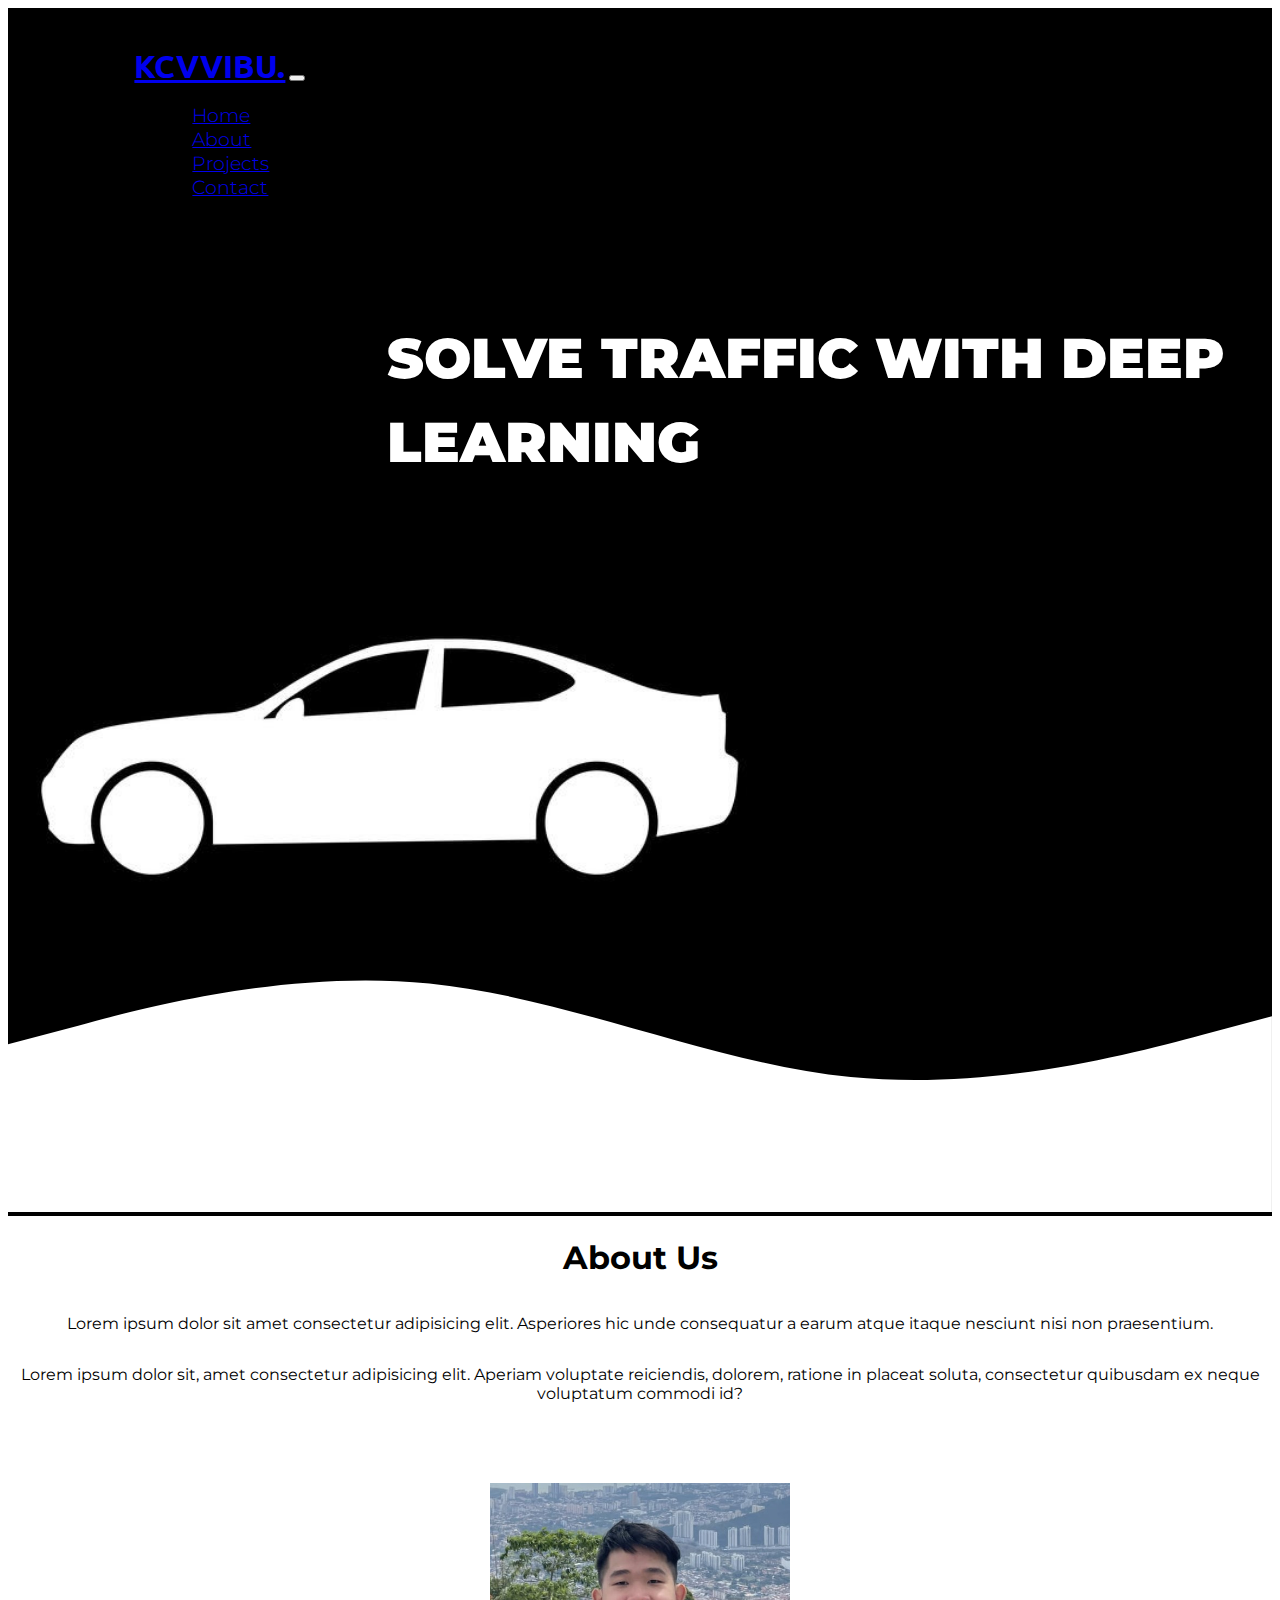
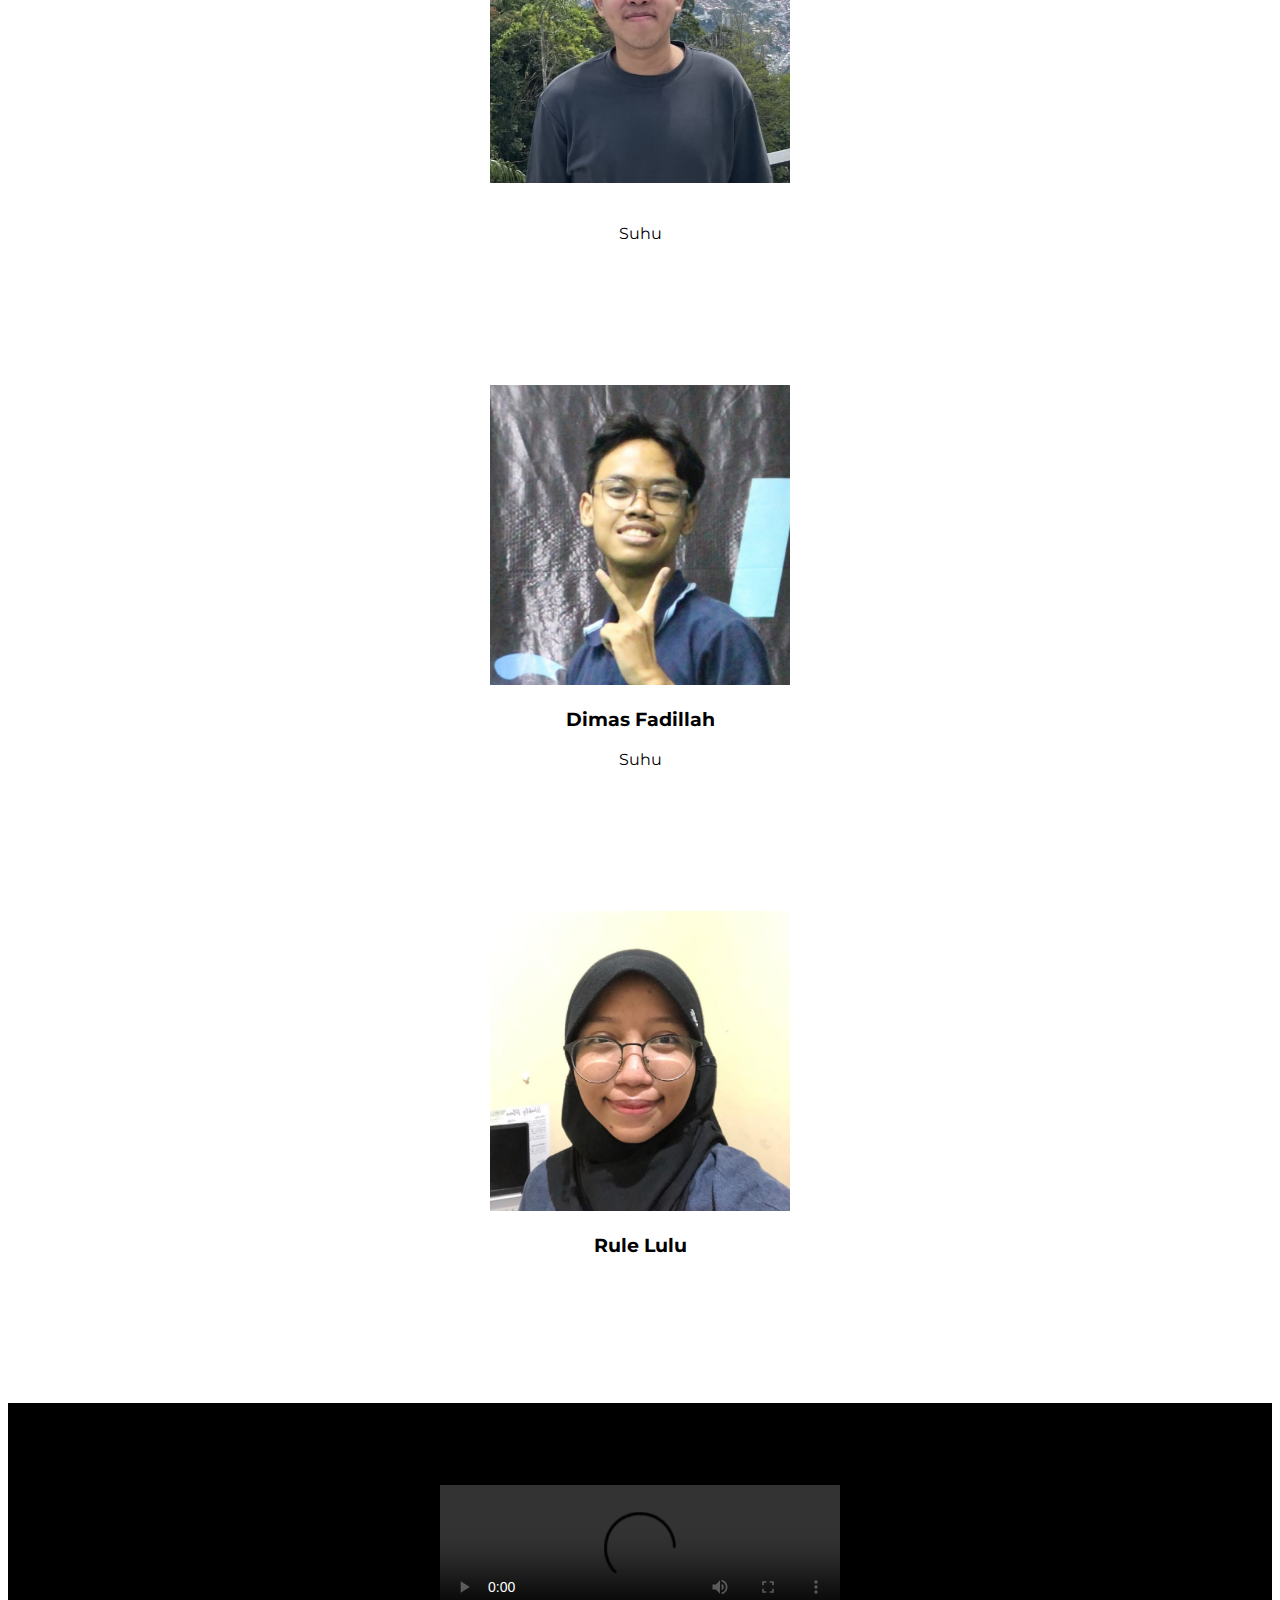
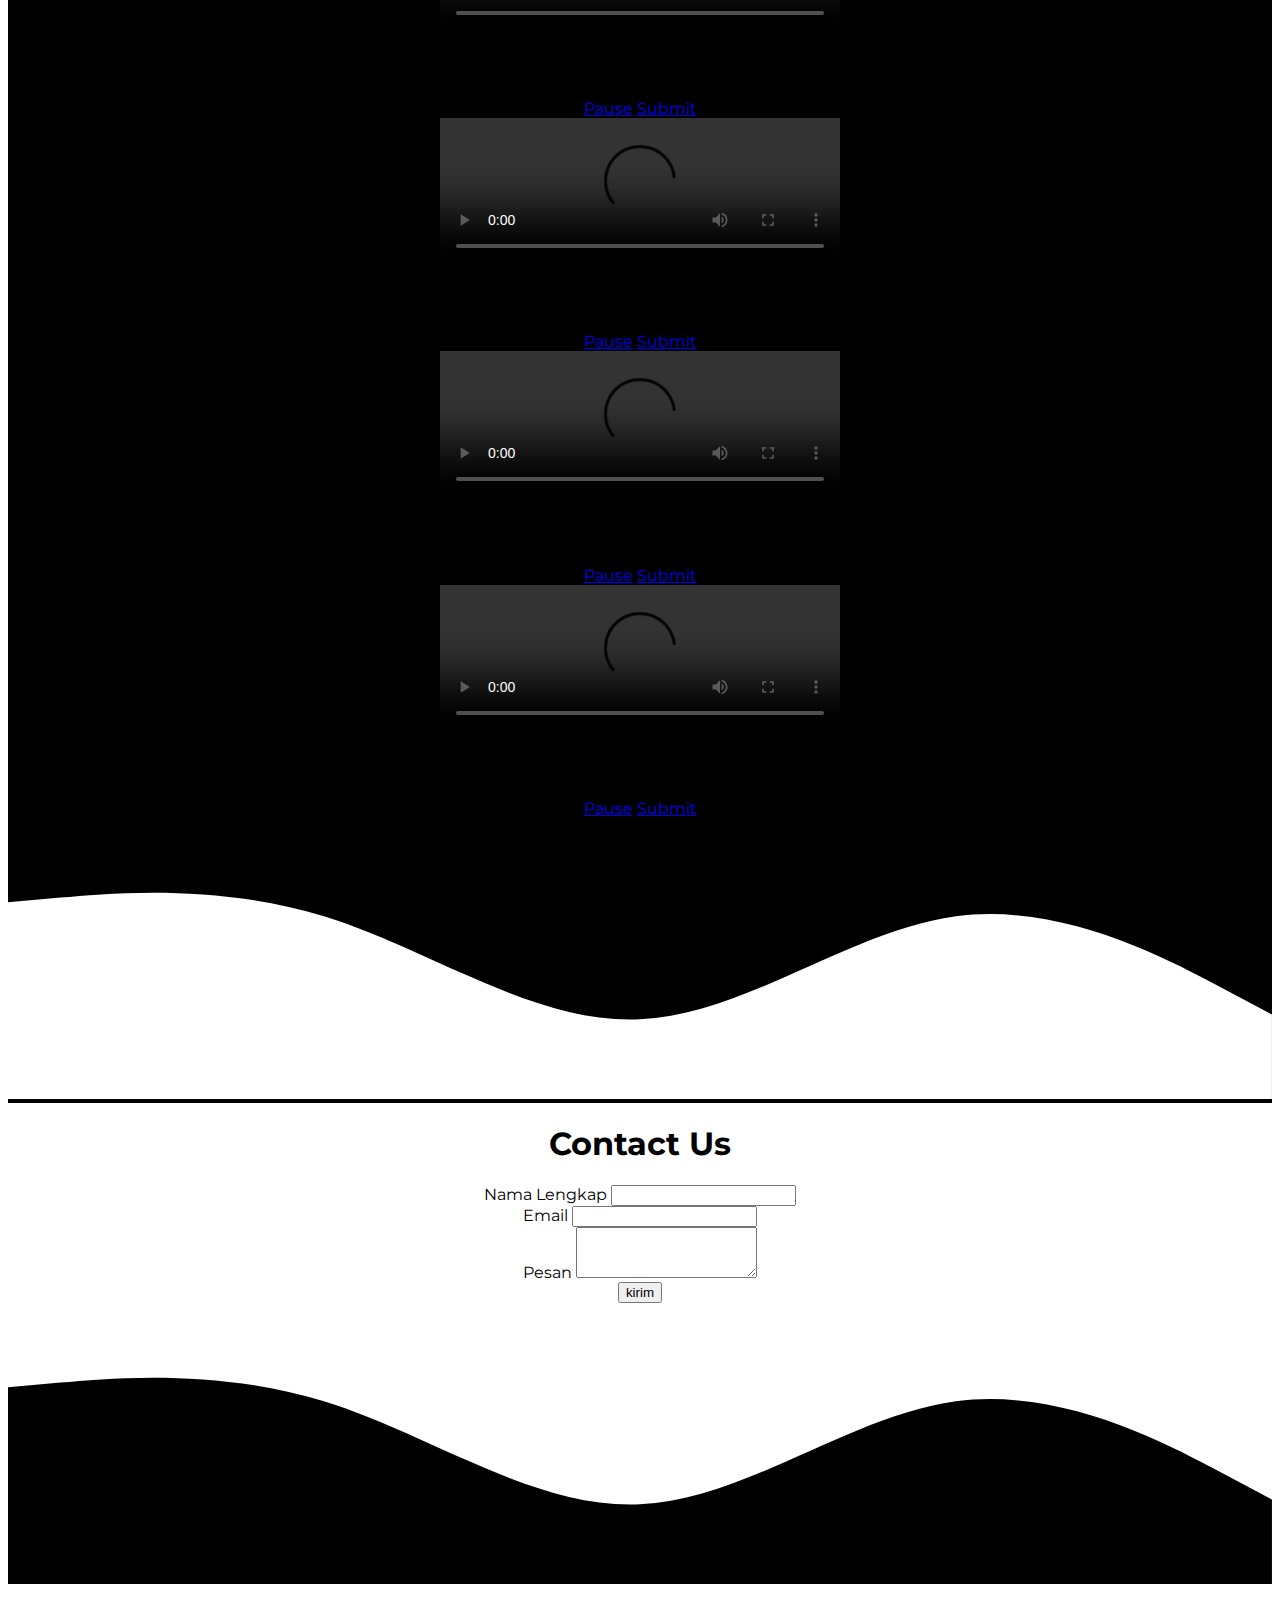
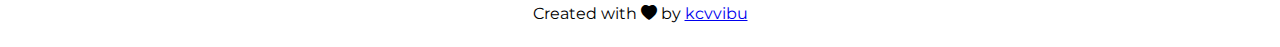
==== commit c4cc7103: "update" ====
--- a/index.html
+++ b/index.html
@@ -86,19 +86,19 @@
 
       <div class="row">
         <div class="person col-lg-4">
-          <img src="Images/car2.jpeg" width="300px" class="rounded-circle"></img>
-          <h3 class="pt-3">Andrian</h3>
+          <img src="Images/andrian.jpeg" width="300px" class="rounded-circle"></img>
+          <h3 class="pt-3"></h3>
           <p>Suhu</p>
         </div>
 
         <div class="person col-lg-4">
-          <img src="Images/car3.jpeg" width="300px" class="rounded-circle"></img>
+          <img src="Images/dimas.jpeg" width="300px" class="rounded-circle"></img>
           <h3 class="pt-3">Dimas Fadillah</h3>
           <p>Suhu</p>
         </div>
 
         <div class="person col-lg-4">
-         <img src="Images/cars.png" width="300px" class="rounded-circle"></img>
+         <img src="Images/lulu (1).jpeg" width="300px" class="rounded-circle"></img>
           <h3 class="pt-3">Rule Lulu</h3>
           <p></p>
         </div>
